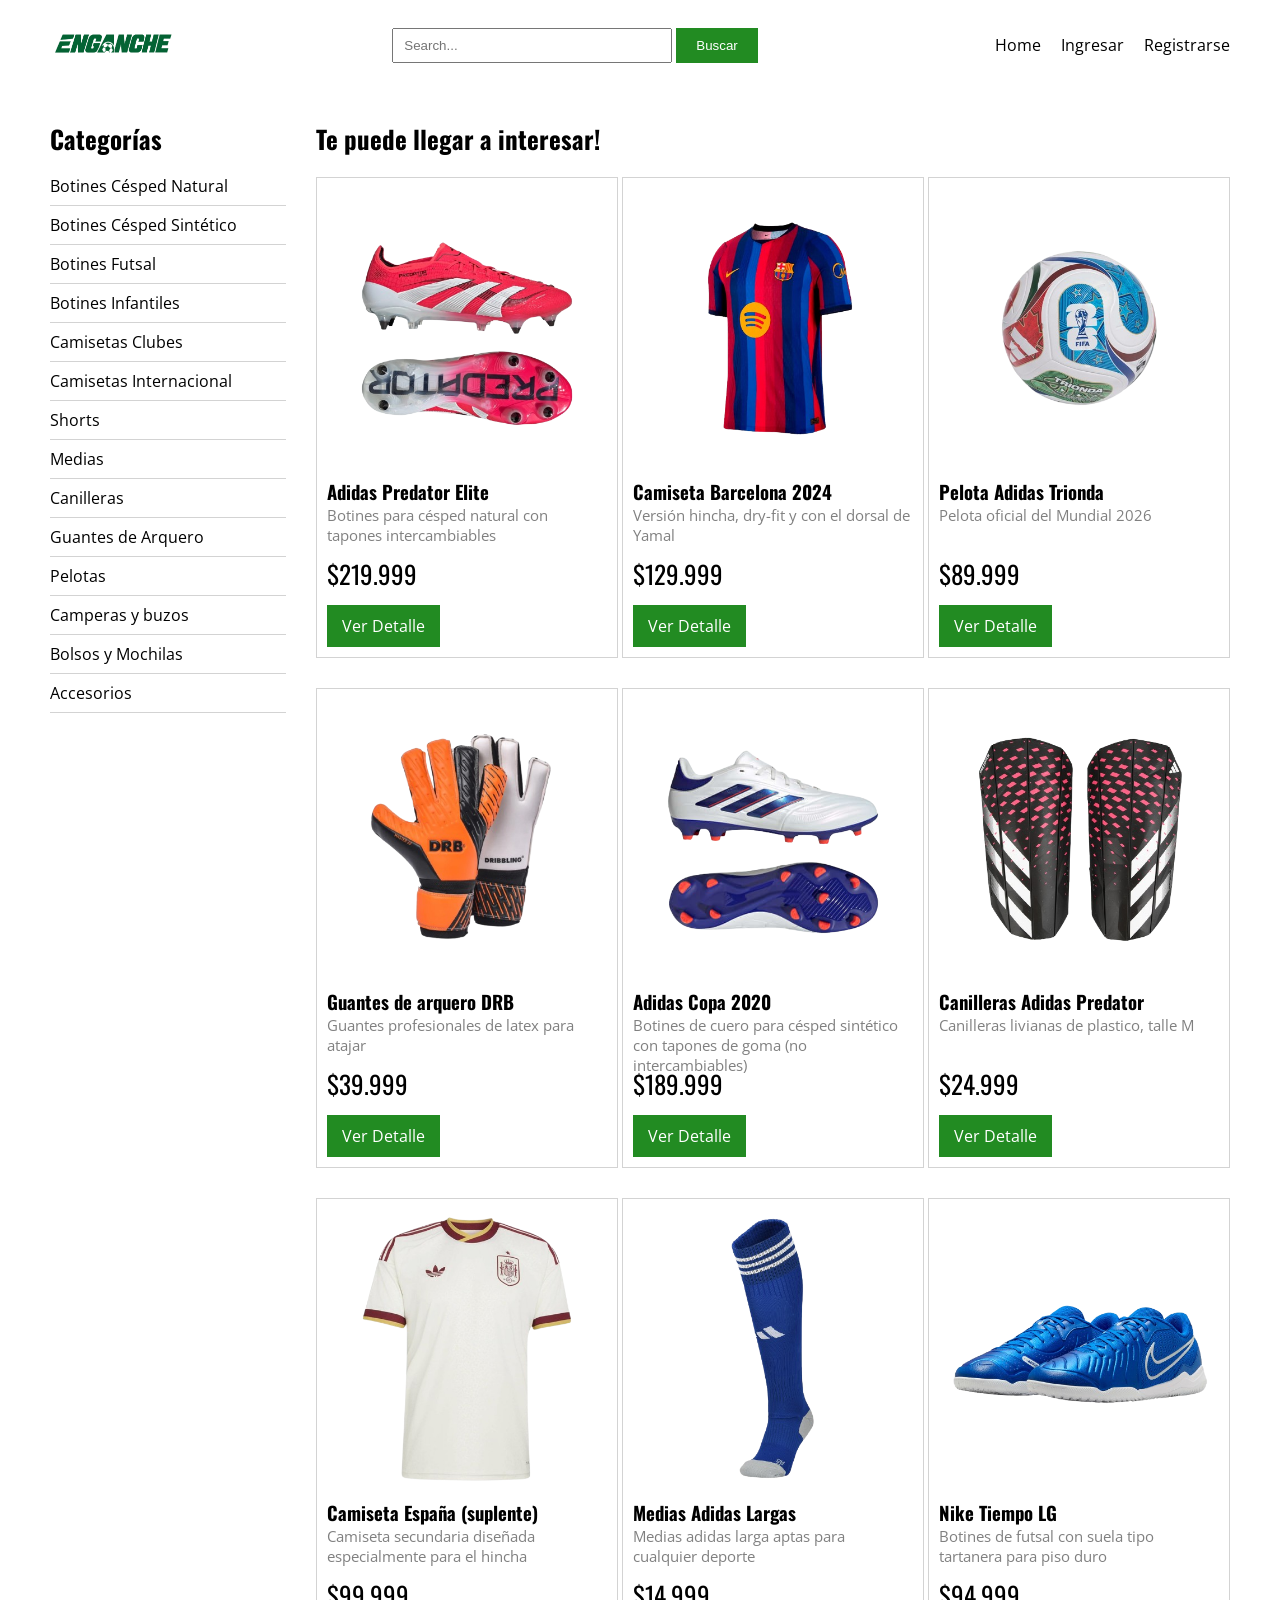
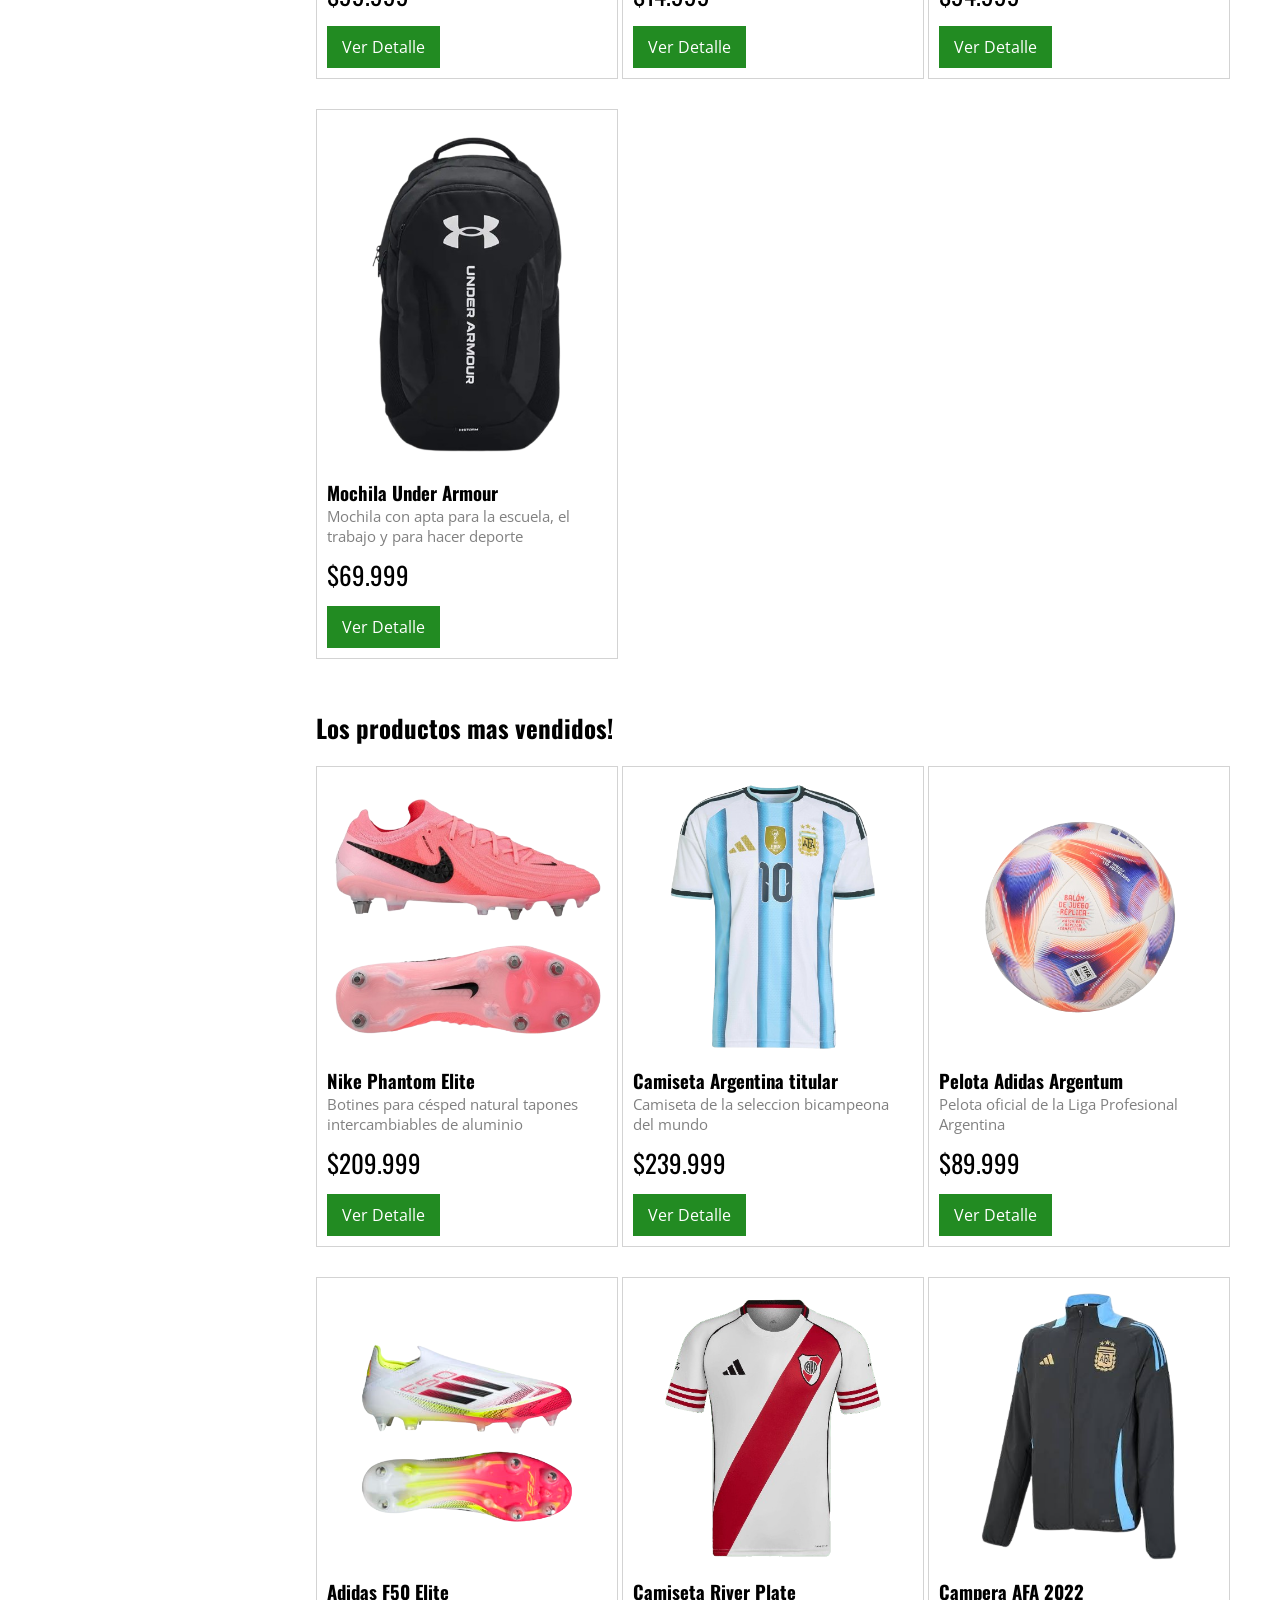
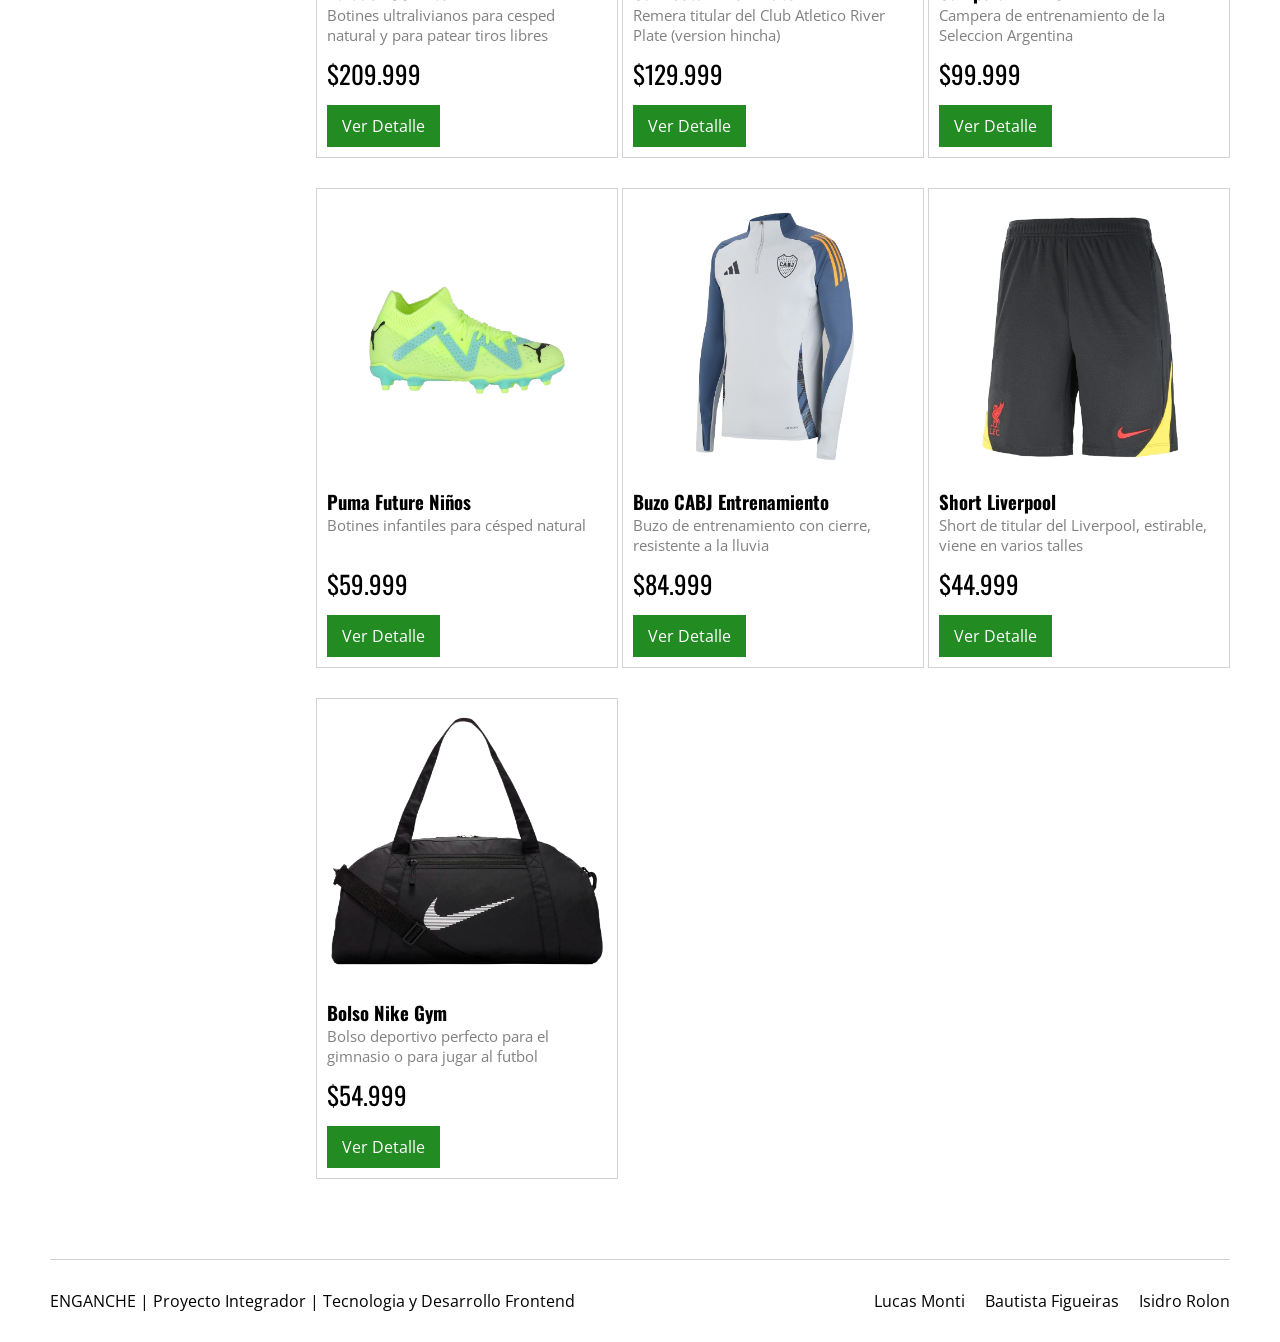
==== index.html @ c8e195e5 "termiando porductos con su repsecitva foto, precio y descirpcion" ====
<!DOCTYPE html>
<html lang="en">
<head>
    <meta charset="UTF-8">
    <meta name="viewport" content="width=device-width, initial-scale=1.0">
    <link rel="preconnect" href="https://fonts.googleapis.com">
    <link rel="preconnect" href="https://fonts.gstatic.com" crossorigin>
    <link href="https://fonts.googleapis.com/css2?family=Oswald:wght@200..700&display=swap" rel="stylesheet">
    <link href="https://fonts.googleapis.com/css2?family=Open+Sans:ital,wght@0,300..800;1,300..800&family=Oswald:wght@200..700&display=swap" rel="stylesheet">
    <link rel="stylesheet" href="./css/styles.css">
    <title>ENGANCHE</title>
</head>
<body>
    <header class="header-principal">
        <div class="contenedor">
            <a class="logo" href="./index.html"><img src="./img/logo.png" alt="Enganche"></a>
            <form class="buscador" action="./search-results.html">
                <input type="text" value="" placeholder="Search...">
                <button type="submit">Buscar</button>
            </form>
            <nav class="nav-principal">
                <ul>
                    <li><a href="./index.html">Home</a></li>
                    <li><a href="./login.html">Ingresar</a></li>
                    <li><a href="./register.html">Registrarse</a></li>
                </ul>
            </nav>
        </div>
    </header>
    <main>
        <div class="contenedor layout">
            <section class="categorias">
                <h2>Categorías</h2>
                <nav>
                    <ul>
                        <li><a href="./category.html">Botines Césped Natural</a></li>
                        <li><a href="./category.html">Botines Césped Sintético</a></li>
                        <li><a href="./category.html">Botines Futsal</a></li>
                        <li><a href="./category.html">Botines Infantiles</a></li>
                        <li><a href="./category.html">Camisetas Clubes</a></li>
                        <li><a href="./category.html">Camisetas Internacional</a></li>
                        <li><a href="./category.html">Shorts</a></li>
                        <li><a href="./category.html">Medias</a></li>
                        <li><a href="./category.html">Canilleras</a></li>
                        <li><a href="./category.html">Guantes de Arquero</a></li>
                        <li><a href="./category.html">Pelotas</a></li>
                        <li><a href="./category.html">Camperas y buzos</a></li>
                        <li><a href="./category.html">Bolsos y Mochilas</a></li>
                        <li><a href="./category.html">Accesorios</a></li>
                    </ul>
                </nav>
            </section>
            <div class="contenido">
                <section class="home">
                    <h2>Te puede llegar a interesar!</h2>
                    <div class="grilla">

                        <article class="carta">
                            <a href="./product.html"><img src="./img/botin-cesped-01.png" alt="Adidas Predator"></a>
                            <h3><a href="./product.html">Adidas Predator Elite</a></h3>
                            <p class="descripcion">Botines para césped natural con tapones intercambiables</p>
                            <p class="precio">$219.999</p>
                            <a href="./product.html" class="boton">Ver Detalle</a>
                        </article>

                        <article class="carta">
                            <a href="./product.html"><img src="./img/camisetas-futbol-clubes-01.png" alt="Camiseta Barcelona"></a>
                            <h3><a href="./product.html">Camiseta Barcelona 2024</a></h3>
                            <p class="descripcion">Versión hincha, dry-fit y con el dorsal de Yamal</p>
                            <p class="precio">$129.999</p>
                            <a href="./product.html" class="boton">Ver Detalle</a>
                        </article>

                        <article class="carta">
                            <a href="./product.html"><img src="./img/pelota-01.png" alt="Adidas Trionda"></a>
                            <h3><a href="./product.html">Pelota Adidas Trionda</a></h3>
                            <p class="descripcion">Pelota oficial del Mundial 2026</p>
                            <p class="precio">$89.999</p>
                            <a href="./product.html" class="boton">Ver Detalle</a>
                        </article>

                        <article class="carta">
                            <a href="./product.html"><img src="./img/guantes.png" alt="Guantes arquero DRB"></a>
                            <h3><a href="./product.html">Guantes de arquero DRB</a></h3>
                            <p class="descripcion">Guantes profesionales de latex para atajar</p>
                            <p class="precio">$39.999</p>
                            <a href="./product.html" class="boton">Ver Detalle</a>
                        </article>

                        <article class="carta">
                            <a href="./product.html"><img src="./img/botin-sintetico-01.png" alt="Adidas Copa"></a>
                            <h3><a href="./product.html">Adidas Copa 2020</a></h3>
                            <p class="descripcion">Botines de cuero para césped sintético con tapones de goma (no intercambiables)</p>
                            <p class="precio">$189.999</p>
                            <a href="./product.html" class="boton">Ver Detalle</a>
                        </article>

                        <article class="carta">
                            <a href="./product.html"><img src="./img/canilleras.png" alt="Canilleras Adidas"></a>
                            <h3><a href="./product.html">Canilleras Adidas Predator</a></h3>
                            <p class="descripcion">Canilleras livianas de plastico, talle M</p>
                            <p class="precio">$24.999</p>
                            <a href="./product.html" class="boton">Ver Detalle</a>
                        </article>

                        <article class="carta">
                            <a href="./product.html"><img src="./img/camisetas-futbol-internacional-01.png" alt="Camiseta España suplente"></a>
                            <h3><a href="./product.html">Camiseta España (suplente)</a></h3>
                            <p class="descripcion">Camiseta secundaria diseñada especialmente para el hincha</p>
                            <p class="precio">$99.999</p>
                            <a href="./product.html" class="boton">Ver Detalle</a>
                        </article>

                        <article class="carta">
                            <a href="./product.html"><img src="./img/medias.png" alt="Medias Adidas"></a>
                            <h3><a href="./product.html">Medias Adidas Largas</a></h3>
                            <p class="descripcion">Medias adidas larga aptas para cualquier deporte</p>
                            <p class="precio">$14.999</p>
                            <a href="./product.html" class="boton">Ver Detalle</a>
                        </article>

                        <article class="carta">
                            <a href="./product.html"><img src="./img/botin-futsal.png" alt="Nike Tiempo"></a>
                            <h3><a href="./product.html">Nike Tiempo LG</a></h3>
                            <p class="descripcion">Botines de futsal con suela tipo tartanera para piso duro</p>
                            <p class="precio">$94.999</p>
                            <a href="./product.html" class="boton">Ver Detalle</a>
                        </article>

                        <article class="carta">
                            <a href="./product.html"><img src="./img/mochila.png" alt="Mochila UnderArmour"></a>
                            <h3><a href="./product.html">Mochila Under Armour</a></h3>
                            <p class="descripcion">Mochila con apta para la escuela, el trabajo y para hacer deporte</p>
                            <p class="precio">$69.999</p>
                            <a href="./product.html" class="boton">Ver Detalle</a>
                        </article>

                    </div>
                </section>
                <section class="mas-vendido">
                    <h2>Los productos mas vendidos!</h2>
                    <div class="grilla">

                        <article class="carta">
                            <a href="./product.html"><img src="./img/botin-cesped-03.png" alt="Nike Phantom"></a>
                            <h3><a href="./product.html">Nike Phantom Elite</a></h3>
                            <p class="descripcion">Botines para césped natural tapones intercambiables de aluminio</p>
                            <p class="precio">$209.999</p>
                            <a href="./product.html" class="boton">Ver Detalle</a>
                        </article>

                        <article class="carta">
                            <a href="./product.html"><img src="./img/camisetas-futbol-internacional-02.png" alt="Camiseta Argentina"></a>
                            <h3><a href="./product.html">Camiseta Argentina titular</a></h3>
                            <p class="descripcion">Camiseta de la seleccion bicampeona del mundo</p>
                            <p class="precio">$239.999</p>
                            <a href="./product.html" class="boton">Ver Detalle</a>
                        </article>

                        <article class="carta">
                            <a href="./product.html"><img src="./img/pelota-02.png" alt="Pelota Adidas"></a>
                            <h3><a href="./product.html">Pelota Adidas Argentum</a></h3>
                            <p class="descripcion">Pelota oficial de la Liga Profesional Argentina</p>
                            <p class="precio">$89.999</p>
                            <a href="./product.html" class="boton">Ver Detalle</a>
                        </article>

                        <article class="carta">
                            <a href="./product.html"><img src="./img/botin-cesped-02.png" alt="Adidas F50 Elite"></a>
                            <h3><a href="./product.html">Adidas F50 Elite</a></h3>
                            <p class="descripcion">Botines ultralivianos para cesped natural y para patear tiros libres</p>
                            <p class="precio">$209.999</p>
                            <a href="./product.html" class="boton">Ver Detalle</a>
                        </article>

                        <article class="carta">
                            <a href="./product.html"><img src="./img/camisetas-futbol-clubes-02.png" alt="Camiseta River Plate"></a>
                            <h3><a href="./product.html">Camiseta River Plate</a></h3>
                            <p class="descripcion">Remera titular del Club Atletico River Plate (version hincha)</p>
                            <p class="precio">$129.999</p>
                            <a href="./product.html" class="boton">Ver Detalle</a>
                        </article>

                        <article class="carta">
                            <a href="./product.html"><img src="./img/campera.png" alt="Campera Argentina"></a>
                            <h3><a href="./product.html">Campera AFA 2022</a></h3>
                            <p class="descripcion">Campera de entrenamiento de la Seleccion Argentina</p>
                            <p class="precio">$99.999</p>
                            <a href="./product.html" class="boton">Ver Detalle</a>
                        </article>

                        <article class="carta">
                            <a href="./product.html"><img src="./img/botines-infantiles.png" alt="Botín Puma Future"></a>
                            <h3><a href="./product.html">Puma Future Niños</a></h3>
                            <p class="descripcion">Botines infantiles para césped natural</p>
                            <p class="precio">$59.999</p>
                            <a href="./product.html" class="boton">Ver Detalle</a>
                        </article>

                        <article class="carta">
                            <a href="./product.html"><img src="./img/buzo.png" alt="Buzo Boca Juniors de entrenamiento"></a>
                            <h3><a href="./product.html">Buzo CABJ Entrenamiento</a></h3>
                            <p class="descripcion">Buzo de entrenamiento con cierre, resistente a la lluvia</p>
                            <p class="precio">$84.999</p>
                            <a href="./product.html" class="boton">Ver Detalle</a>
                        </article>

                        <article class="carta">
                            <a href="./product.html"><img src="./img/short-01.png" alt="Short Liverpool"></a>
                            <h3><a href="./product.html">Short Liverpool</a></h3>
                            <p class="descripcion">Short de titular del Liverpool, estirable, viene en varios talles</p>
                            <p class="precio">$44.999</p>
                            <a href="./product.html" class="boton">Ver Detalle</a>
                        </article>

                        <article class="carta">
                            <a href="./product.html"><img src="./img/bolso.png" alt="Bolso Nike"></a>
                            <h3><a href="./product.html">Bolso Nike Gym</a></h3>
                            <p class="descripcion">Bolso deportivo perfecto para el gimnasio o para jugar al futbol</p>
                            <p class="precio">$54.999</p>
                            <a href="./product.html" class="boton">Ver Detalle</a>
                        </article>

                    </div>
                </section>
            </div>
        </div>
    </main>
    <footer class="footer-principal">
        <div class="contenedor">
            <p>ENGANCHE | Proyecto Integrador | Tecnologia y Desarrollo Frontend</p>
            <ul>
                <li>Lucas Monti</li>
                <li>Bautista Figueiras</li>
                <li>Isidro Rolon</li>
            </ul>
        </div>
    </footer>
</body>
</html>
---- css/styles.css ----
* {
    box-sizing: border-box;
    margin: 0;
    padding: 0;
}
body {
    font-family: "Open Sans", sans-serif;
    background-color: white;
    color: black;
    display: flex;
    flex-direction: column;
    align-items: center;
}
li {
    list-style: none;
}
a {
    text-decoration: none;
    color: inherit;
}
img {
    display: block;
    width: 100%;
}
.contenedor {
    width: 1180px;
}
.header-principal .contenedor {
    display: flex;
    justify-content: space-between;
    align-items: center;
    padding: 20px 0;
}
.logo img {
    height: 50px;
    width: auto;
}
.buscador input {
    width: 280px;
    height: 35px;
    padding: 10px;
}
.buscador button {
    padding: 10px 20px;
    background-color: forestgreen;
    color: white;
    border: none;
}
.nav-principal ul {
    display: flex;
}
.nav-principal li {
    margin-left: 20px;
}
.layout {
    display: flex;
    margin-top: 30px;
}
.categorias {
    width: 20%;
}
.contenido {
    width: 80%;
    padding-left: 30px;
}
.categorias h2 {
    font-family: "Oswald", sans-serif;
    font-size: 25px;
    margin-bottom: 10px;
}
.categorias li {
    padding: 8px 0;
    border-bottom: 1px solid lightgray;
}
.footer-principal .contenedor {
    display: flex;
    justify-content: space-between;
    padding: 30px 0;
    margin-top: 50px;
    border-top: 1px solid lightgray;
}

.footer-principal ul {
    display: flex;
}

.footer-principal li {
    margin-left: 20px;
}
.grilla {
    display: flex;
    flex-wrap: wrap;
    justify-content: space-between;
}
.carta {
    width: 33%;
    margin-bottom: 30px;
    border: 1px solid lightgray;
    padding: 10px;
    display: flex;
    flex-direction: column;
}
.carta img {
    object-fit: cover;
    height: 100%;
}
.carta h3 {
    font-family: "Oswald", sans-serif;
    margin-top: 10px;
}

.descripcion {
    color: gray;
    font-size: 15px;
    height: 40px;
}
.precio {
    font-family: "Oswald", sans-serif;
    font-size: 25px;
    margin-top: 10px;
    height: 40px;
}
.mas-vendido h2 {
    font-family: "Oswald", sans-serif;
    font-size: 25px;
    margin-bottom: 20px;
    margin-top: 20px;
}
.home h2 {
    font-family: "Oswald", sans-serif;
    font-size: 25px;
    margin-bottom: 20px;
}
.boton {
    align-self: flex-start;
    background-color: forestgreen;
    color: white;
    padding: 10px 15px;
    margin-top: 10px;
}
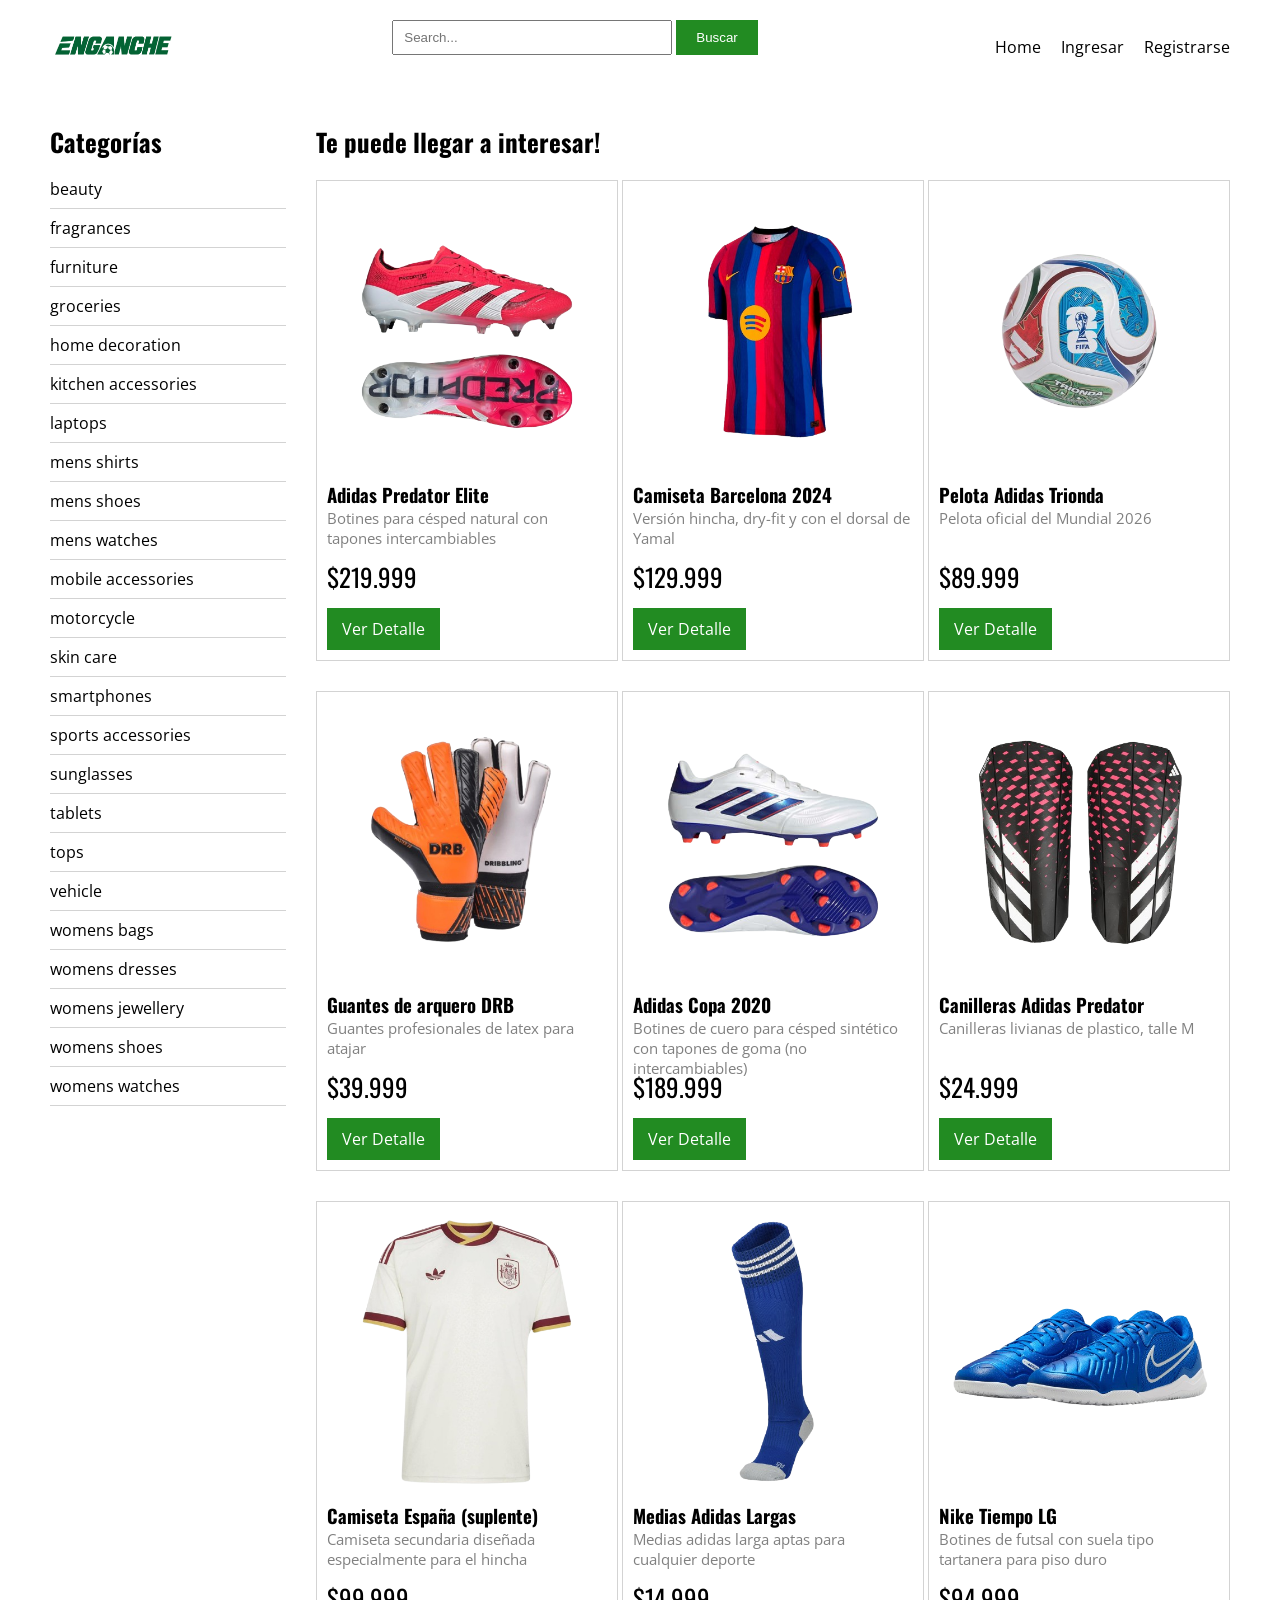
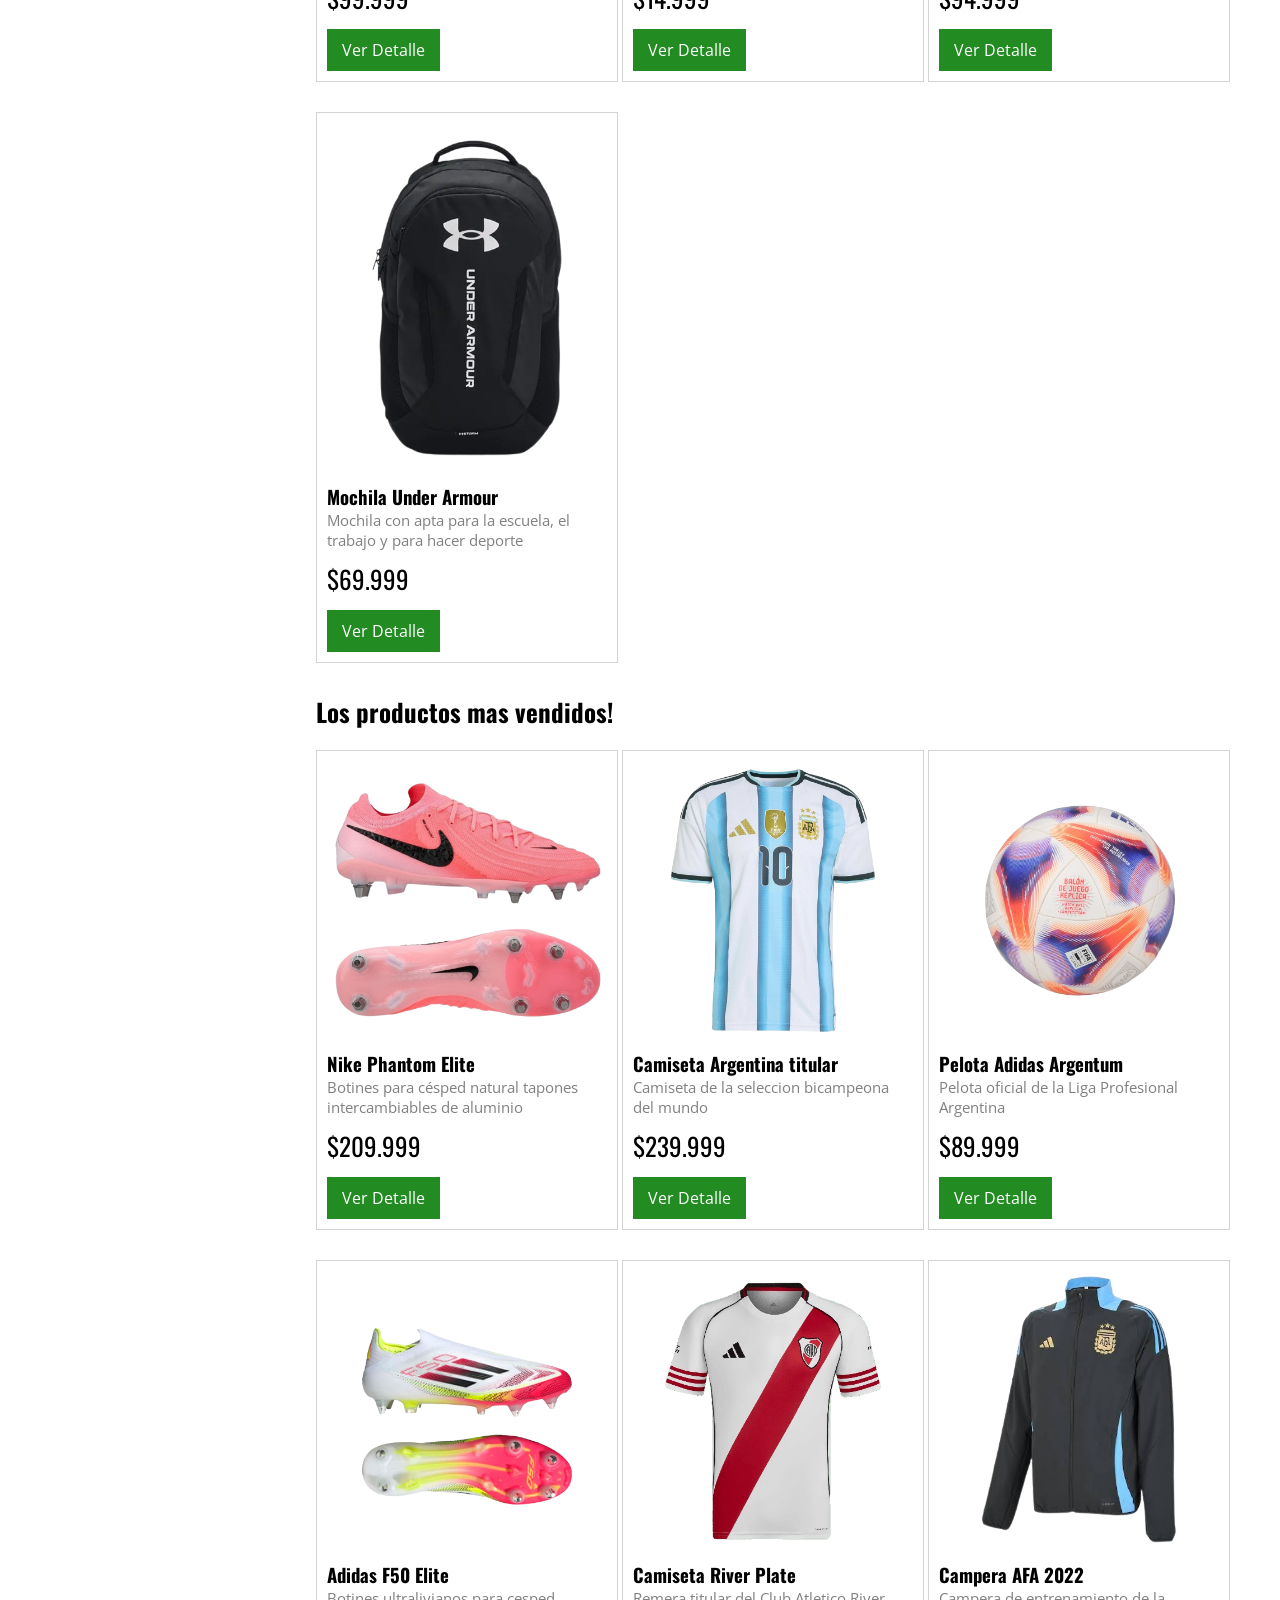
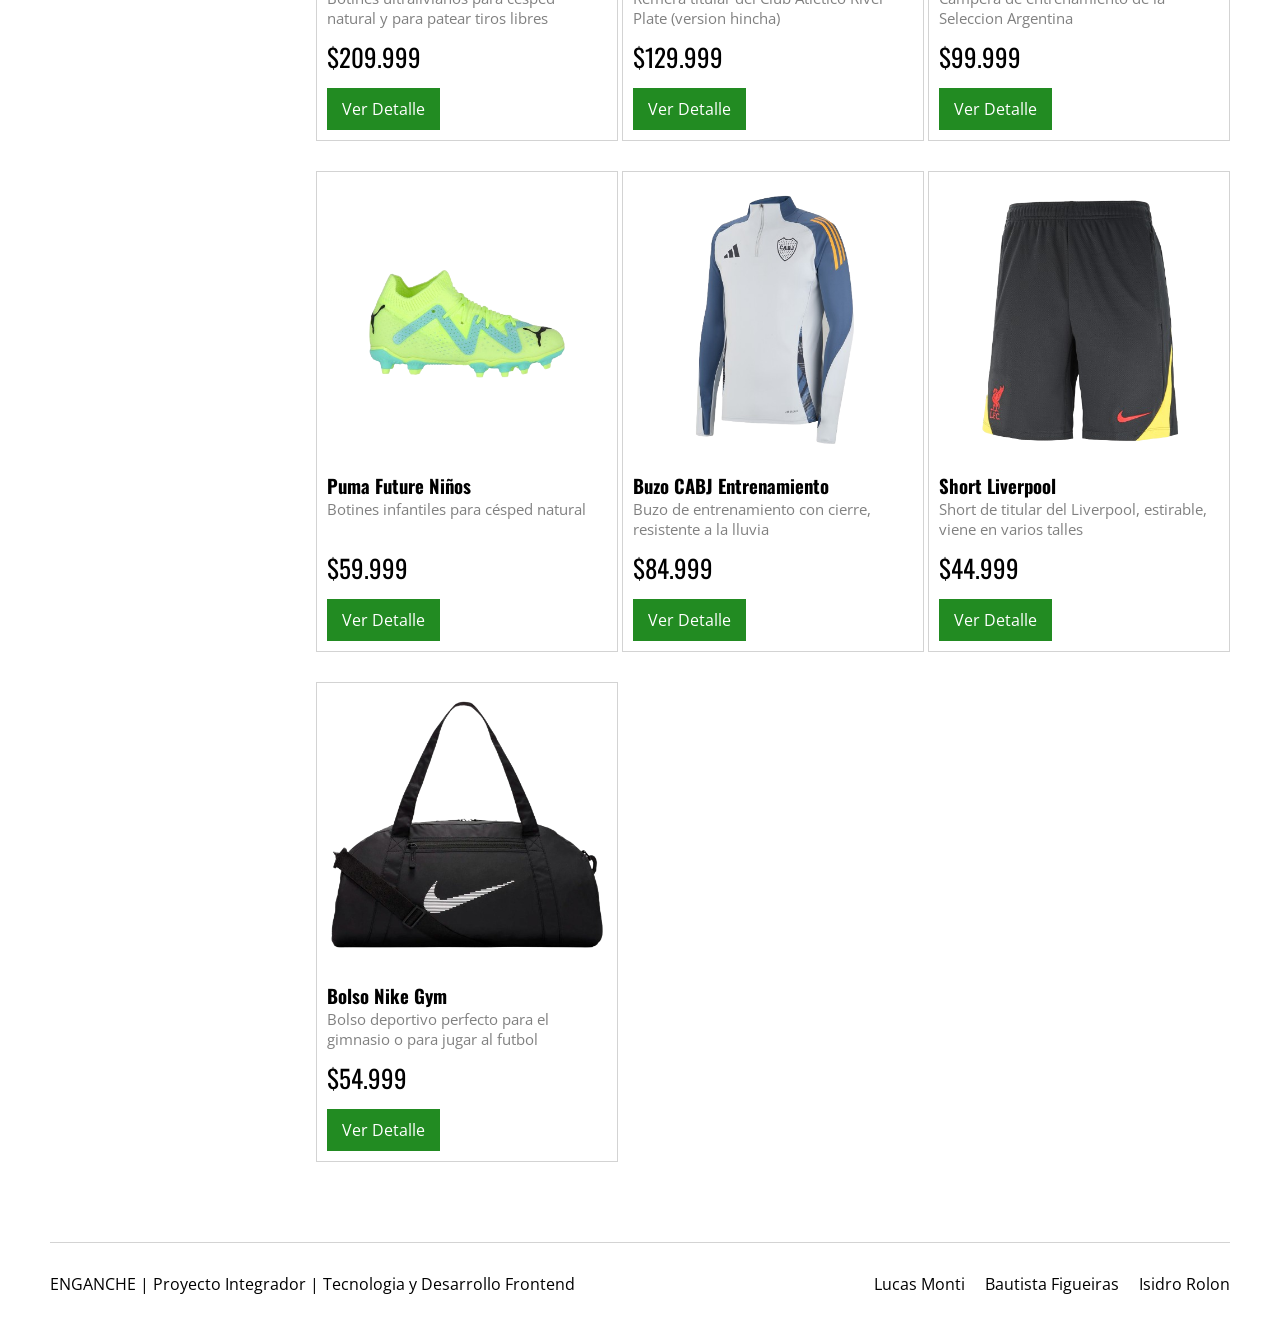
==== commit e2e3d033: "edite las cateogrias y puse las que pedia dh" ====
--- a/index.html
+++ b/index.html
@@ -33,20 +33,30 @@
                 <h2>Categorías</h2>
                 <nav>
                     <ul>
-                        <li><a href="./category.html">Botines Césped Natural</a></li>
-                        <li><a href="./category.html">Botines Césped Sintético</a></li>
-                        <li><a href="./category.html">Botines Futsal</a></li>
-                        <li><a href="./category.html">Botines Infantiles</a></li>
-                        <li><a href="./category.html">Camisetas Clubes</a></li>
-                        <li><a href="./category.html">Camisetas Internacional</a></li>
-                        <li><a href="./category.html">Shorts</a></li>
-                        <li><a href="./category.html">Medias</a></li>
-                        <li><a href="./category.html">Canilleras</a></li>
-                        <li><a href="./category.html">Guantes de Arquero</a></li>
-                        <li><a href="./category.html">Pelotas</a></li>
-                        <li><a href="./category.html">Camperas y buzos</a></li>
-                        <li><a href="./category.html">Bolsos y Mochilas</a></li>
-                        <li><a href="./category.html">Accesorios</a></li>
+                        <li><a href="./category.html">beauty</a></li>
+                        <li><a href="./category.html">fragrances</a></li>
+                        <li><a href="./category.html">furniture</a></li>
+                        <li><a href="./category.html">groceries</a></li>
+                        <li><a href="./category.html">home decoration</a></li>
+                        <li><a href="./category.html">kitchen accessories</a></li>
+                        <li><a href="./category.html">laptops</a></li>
+                        <li><a href="./category.html">mens shirts</a></li>
+                        <li><a href="./category.html">mens shoes</a></li>
+                        <li><a href="./category.html">mens watches</a></li>
+                        <li><a href="./category.html">mobile accessories</a></li>
+                        <li><a href="./category.html">motorcycle</a></li>
+                        <li><a href="./category.html">skin care</a></li>
+                        <li><a href="./category.html">smartphones</a></li>
+                        <li><a href="./category.html">sports accessories</a></li>
+                        <li><a href="./category.html">sunglasses</a></li>
+                        <li><a href="./category.html">tablets</a></li>
+                        <li><a href="./category.html">tops</a></li>
+                        <li><a href="./category.html">vehicle</a></li>
+                        <li><a href="./category.html">womens bags</a></li>
+                        <li><a href="./category.html">womens dresses</a></li>
+                        <li><a href="./category.html">womens jewellery</a></li>
+                        <li><a href="./category.html">womens shoes</a></li>
+                        <li><a href="./category.html">womens watches</a></li>
                     </ul>
                 </nav>
             </section>
--- a/css/styles.css
+++ b/css/styles.css
@@ -33,7 +33,6 @@
 }
 .logo img {
     height: 50px;
-    width: auto;
 }
 .buscador input {
     width: 280px;
@@ -101,7 +100,6 @@
     flex-direction: column;
 }
 .carta img {
-    object-fit: cover;
     height: 100%;
 }
 .carta h3 {
@@ -124,7 +122,6 @@
     font-family: "Oswald", sans-serif;
     font-size: 25px;
     margin-bottom: 20px;
-    margin-top: 20px;
 }
 .home h2 {
     font-family: "Oswald", sans-serif;
@@ -137,4 +134,46 @@
     color: white;
     padding: 10px 15px;
     margin-top: 10px;
+}
+.div-form{
+    display: flex;
+    align-items: center;
+    justify-content: center;
+}
+.form-Login-Register {
+    display: flex;
+    flex-direction: column;
+    background-color: rgba(128, 128, 128, 0.148);
+    width: 60%;
+    padding: 100px;
+}
+input {
+    margin-bottom: 5%;
+    padding: 2%;
+}
+.divButton {
+    display: flex;
+    justify-content: center;
+    margin-bottom: 5%;
+}
+.formButton {
+    background-color: forestgreen;
+    border: 0;
+    color: white;
+    padding: 10px 20px;
+}
+label {
+    font-size: 15px;
+    margin-bottom: 2%;
+}
+.divCheckbox {
+    display: flex;
+    align-items: center;
+}
+.inputCheckbox {
+    margin-bottom: 5%;
+    margin-right: 3%;
+}
+.labelCheckbox {
+    margin-bottom: 5%;
 }
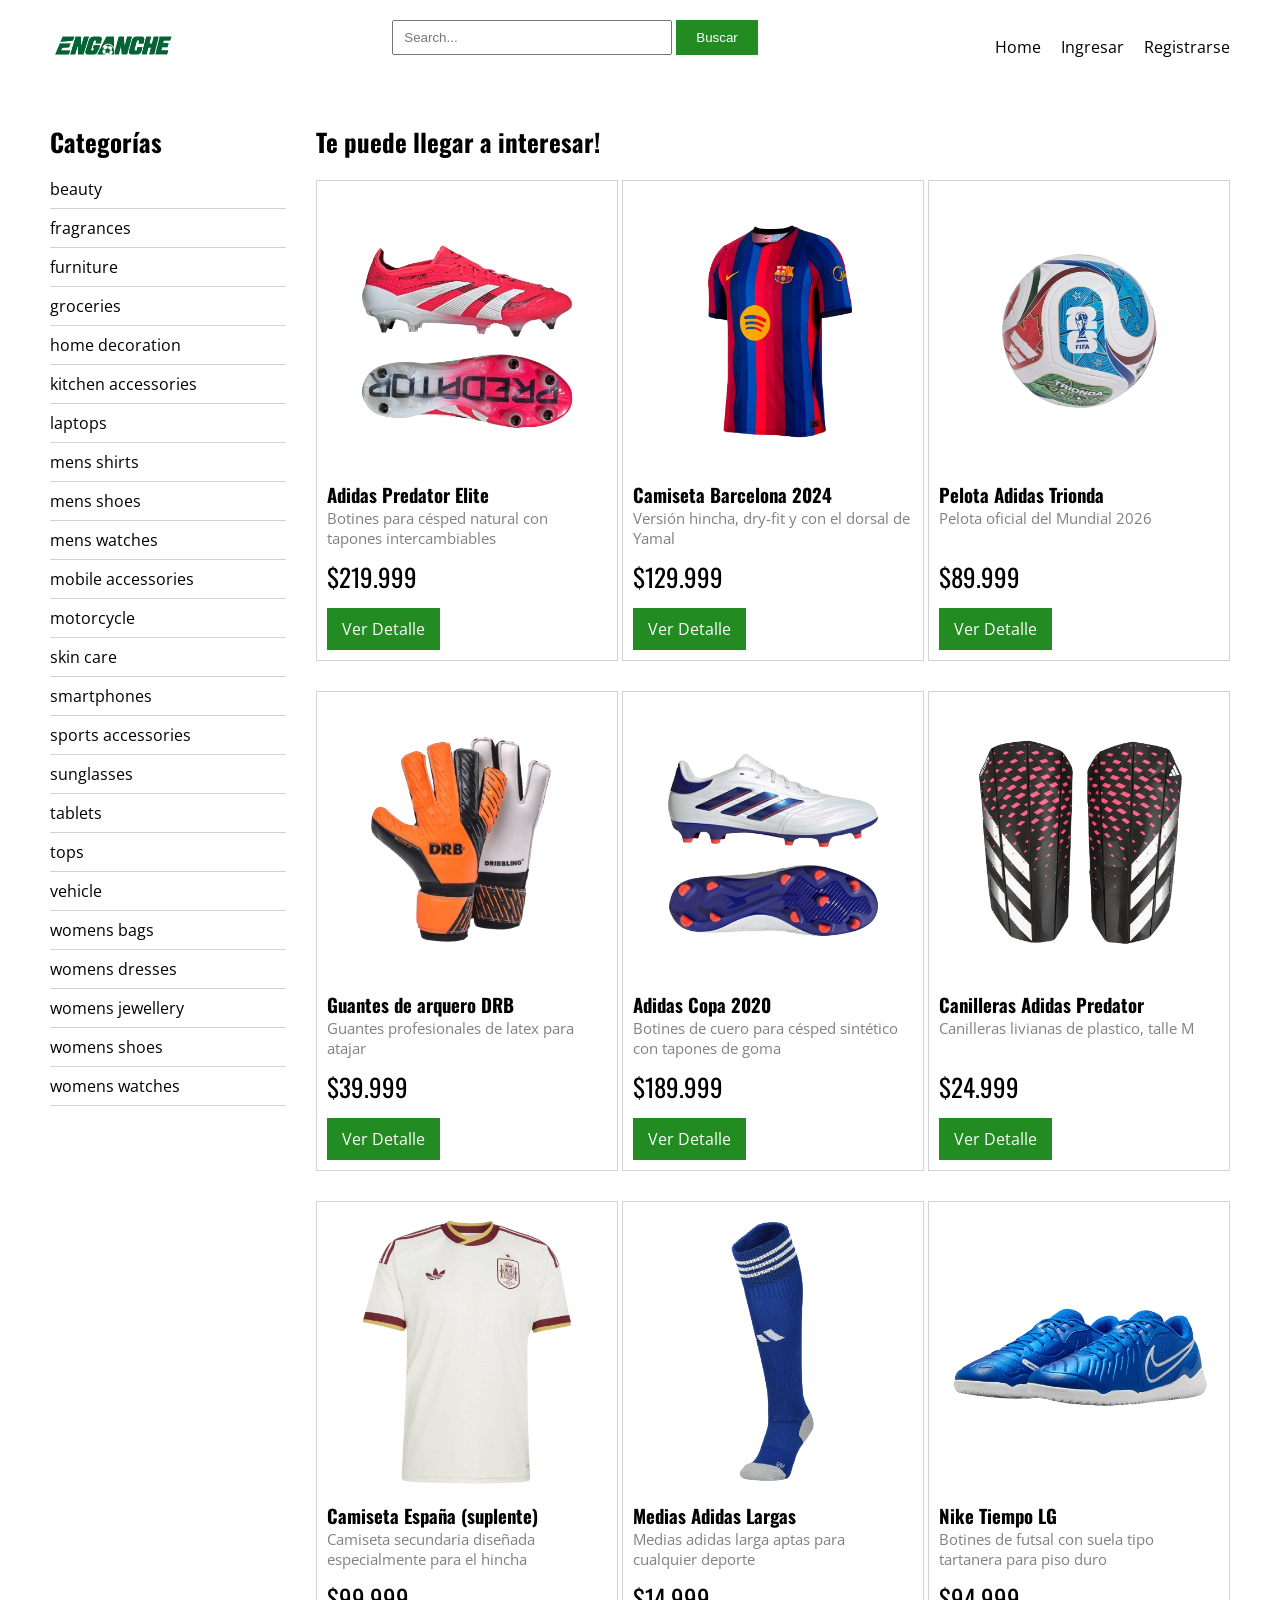
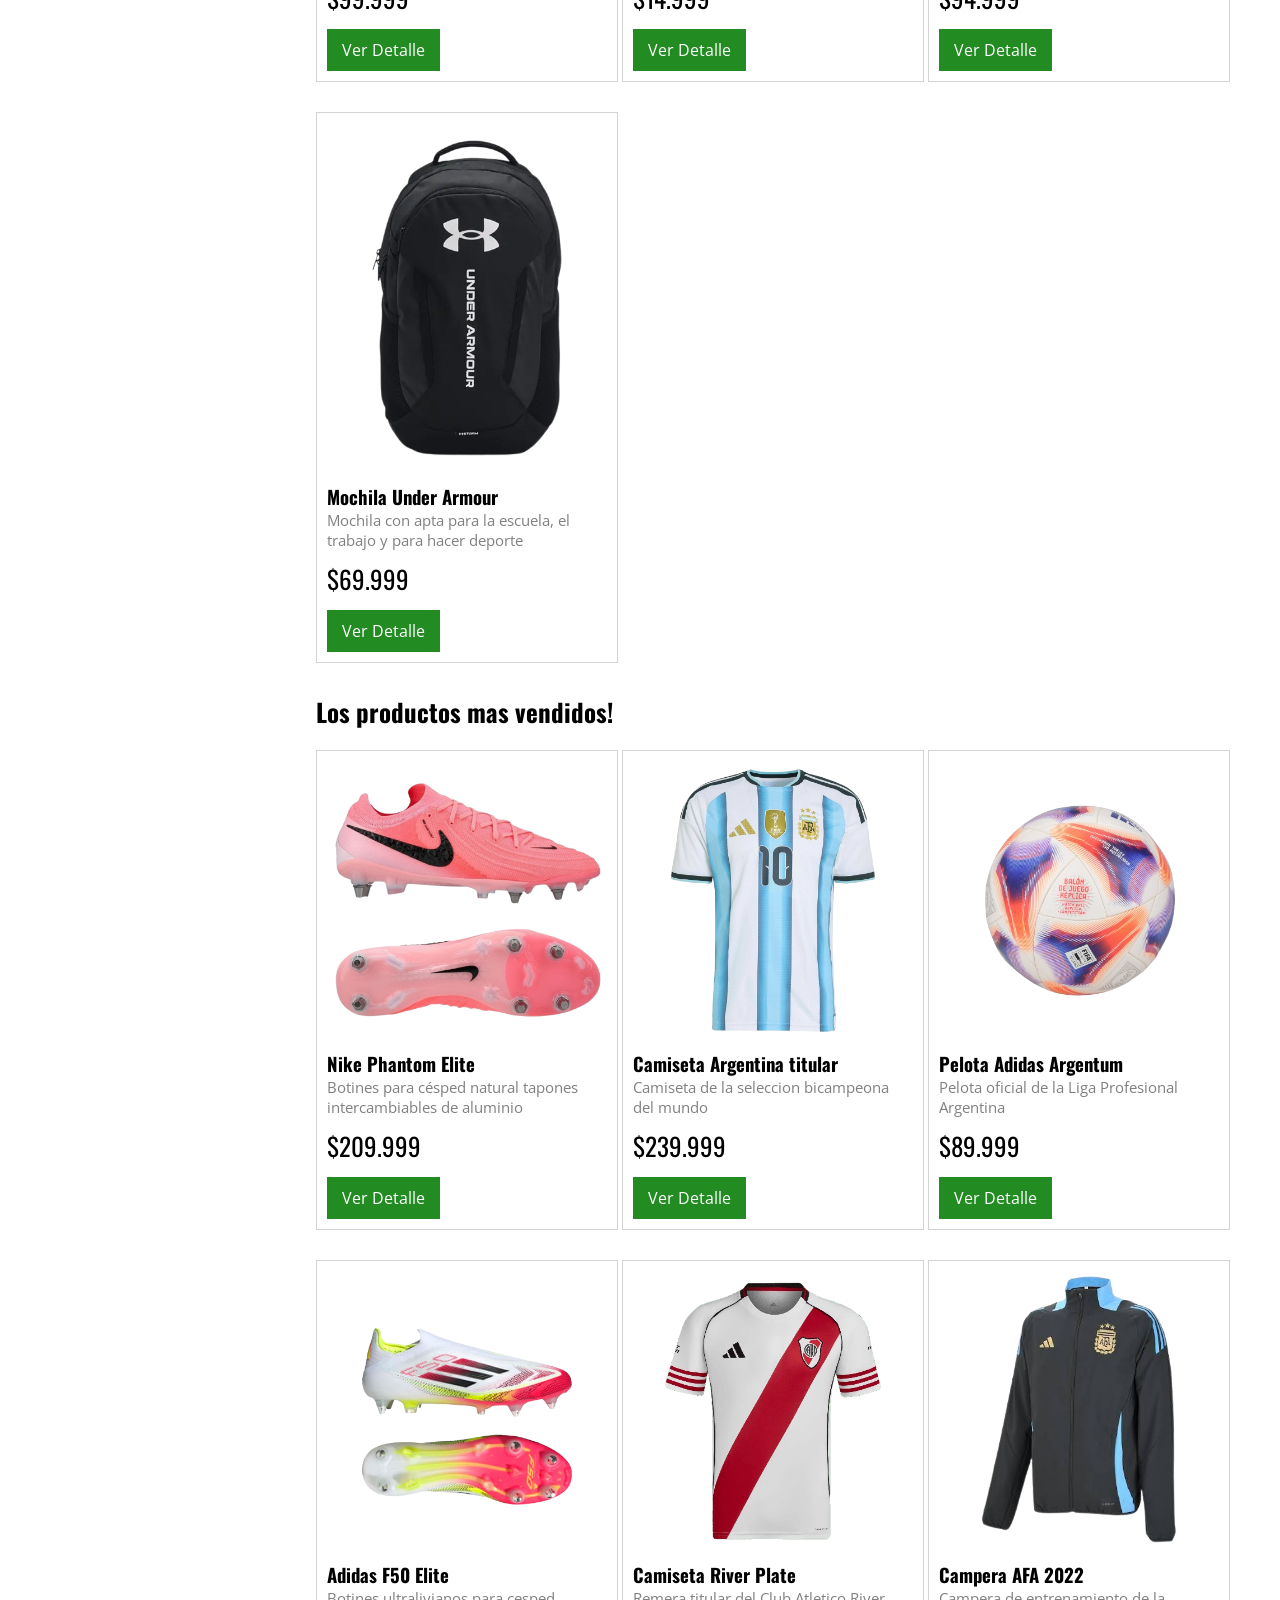
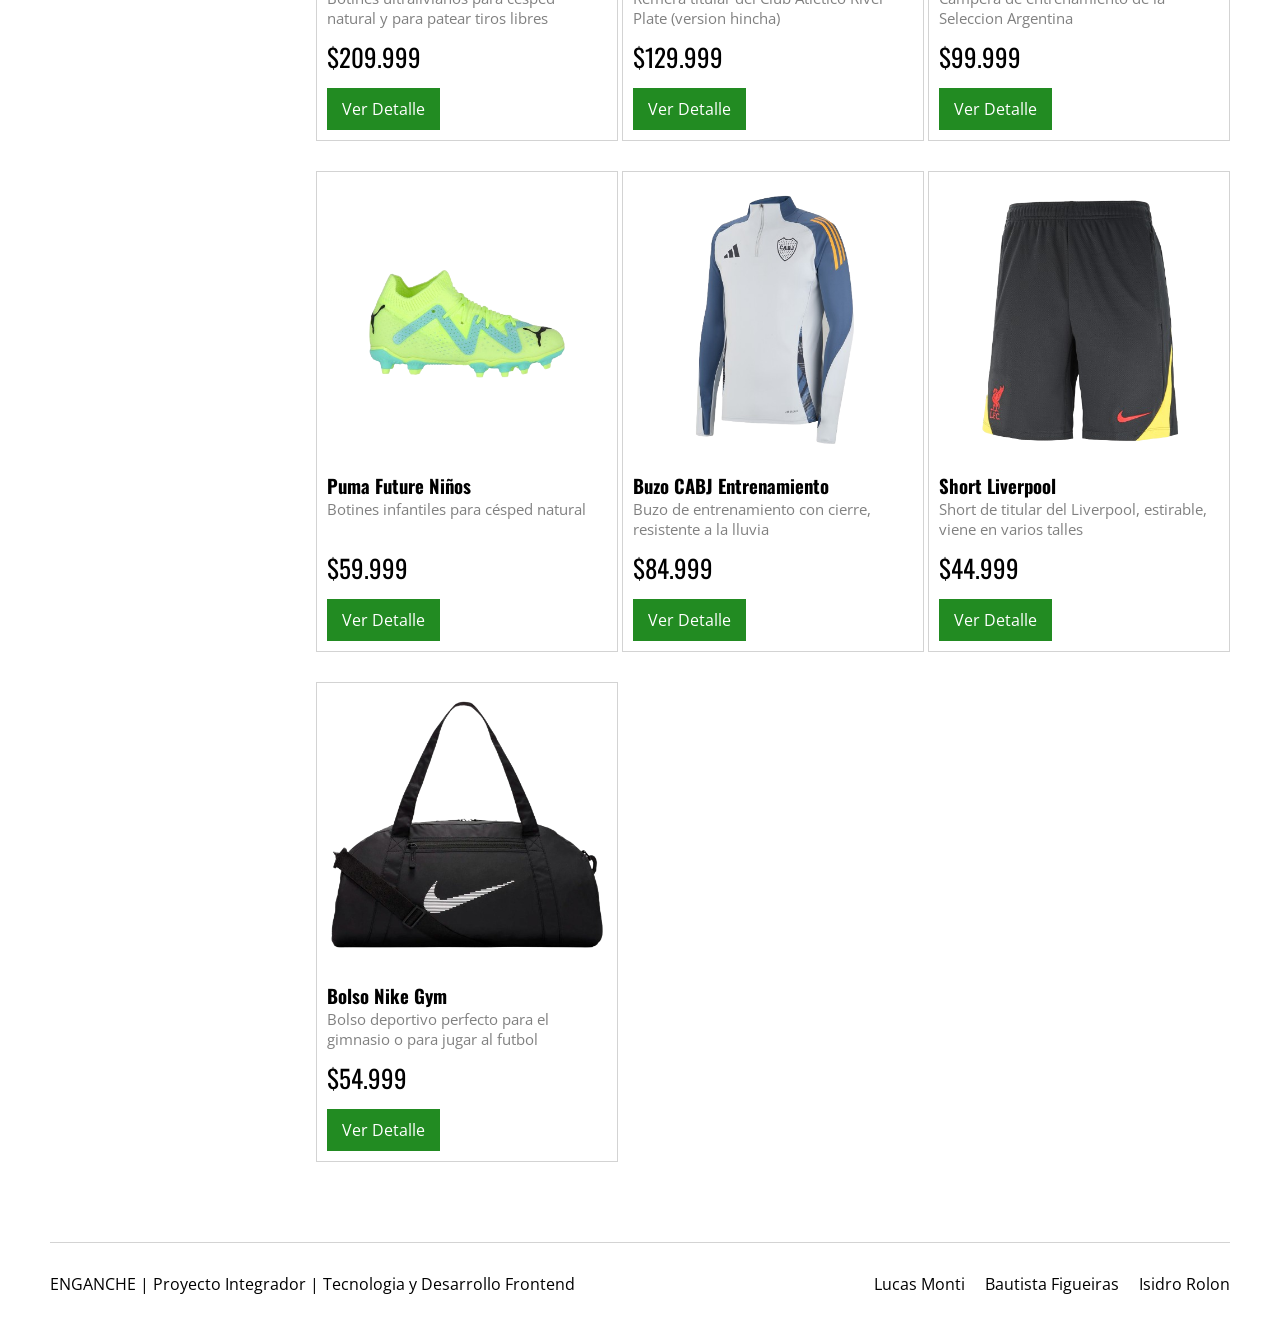
==== commit 17ee211f: "arregle el bug" ====
--- a/index.html
+++ b/index.html
@@ -100,8 +100,8 @@
                         <article class="carta">
                             <a href="./product.html"><img src="./img/botin-sintetico-01.png" alt="Adidas Copa"></a>
                             <h3><a href="./product.html">Adidas Copa 2020</a></h3>
-                            <p class="descripcion">Botines de cuero para césped sintético con tapones de goma (no intercambiables)</p>
-                            <p class="precio">$189.999</p>
+                            <p class="descripcion">Botines de cuero para césped sintético con tapones de goma</p>
+                            <p class="precio">$189.999</p> 
                             <a href="./product.html" class="boton">Ver Detalle</a>
                         </article>
 
--- a/css/styles.css
+++ b/css/styles.css
@@ -91,7 +91,7 @@
     flex-wrap: wrap;
     justify-content: space-between;
 }
-.carta {
+.carta  {
     width: 33%;
     margin-bottom: 30px;
     border: 1px solid lightgray;
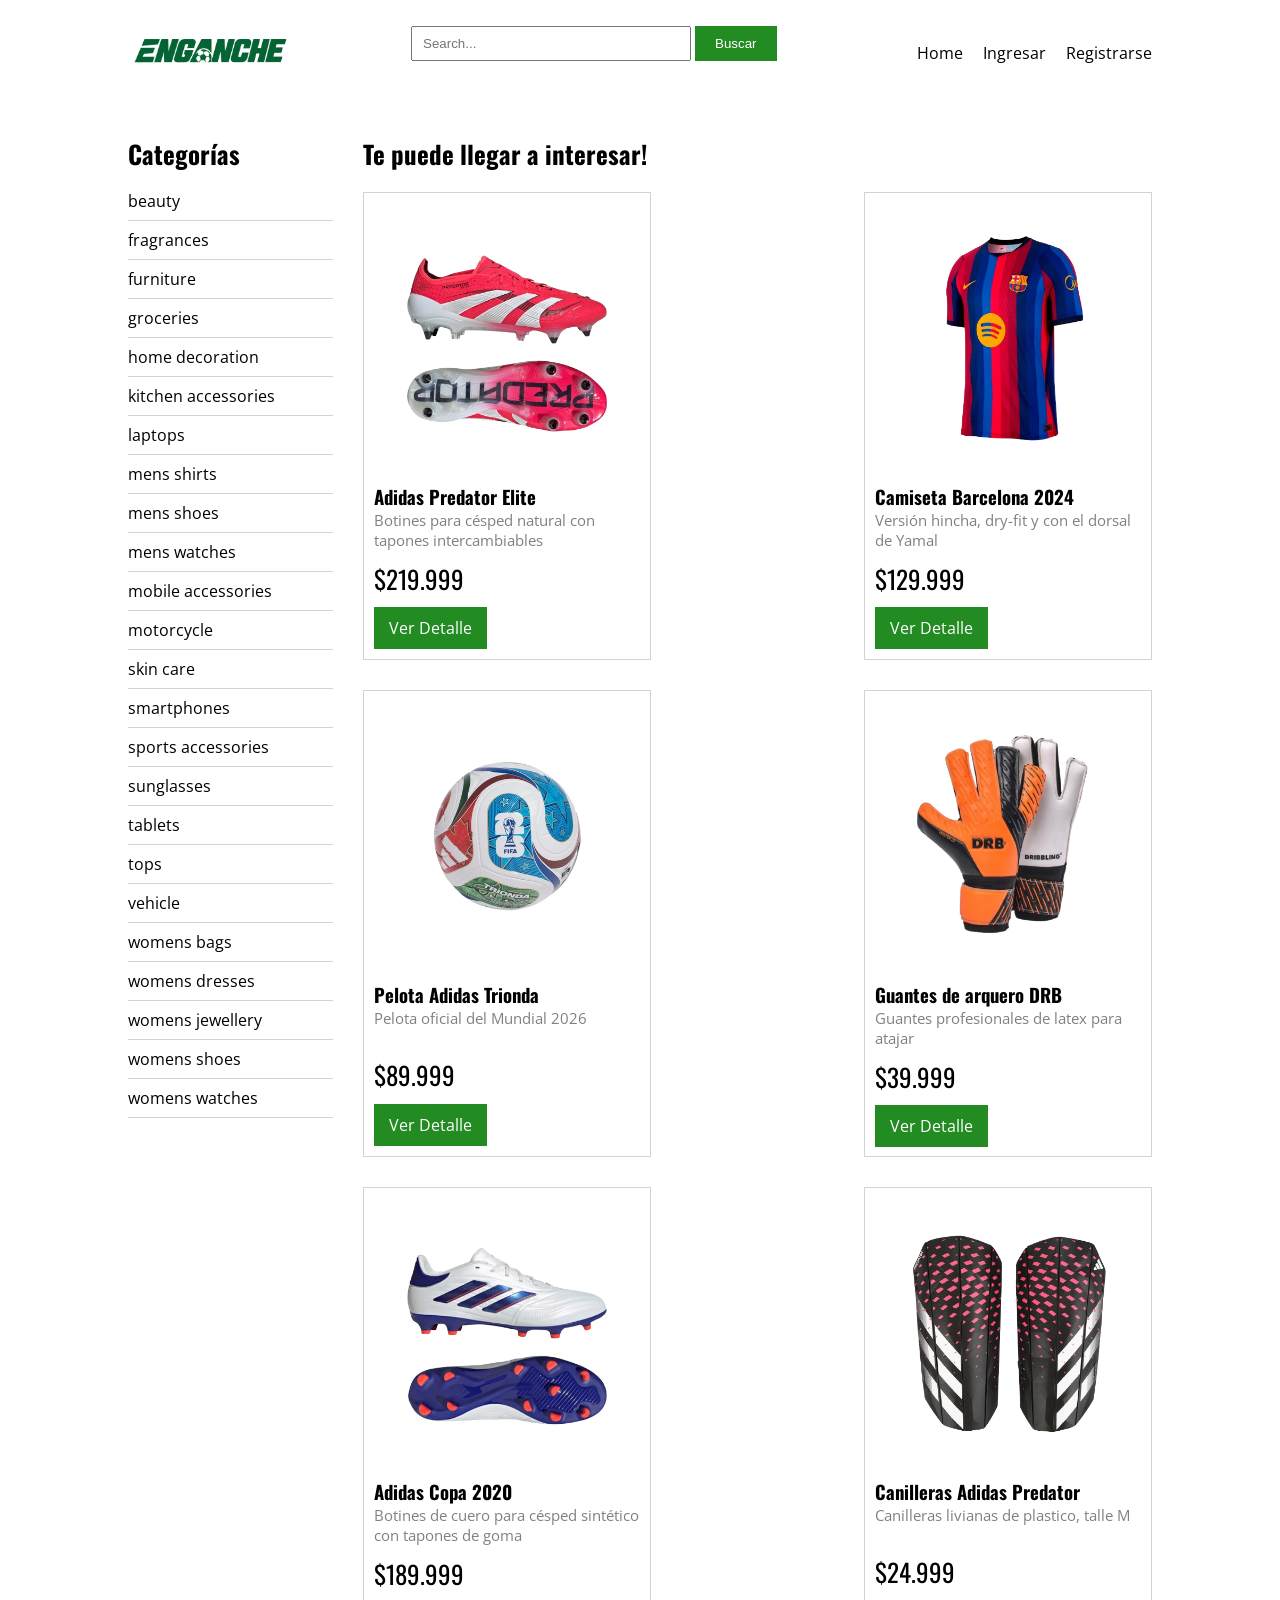
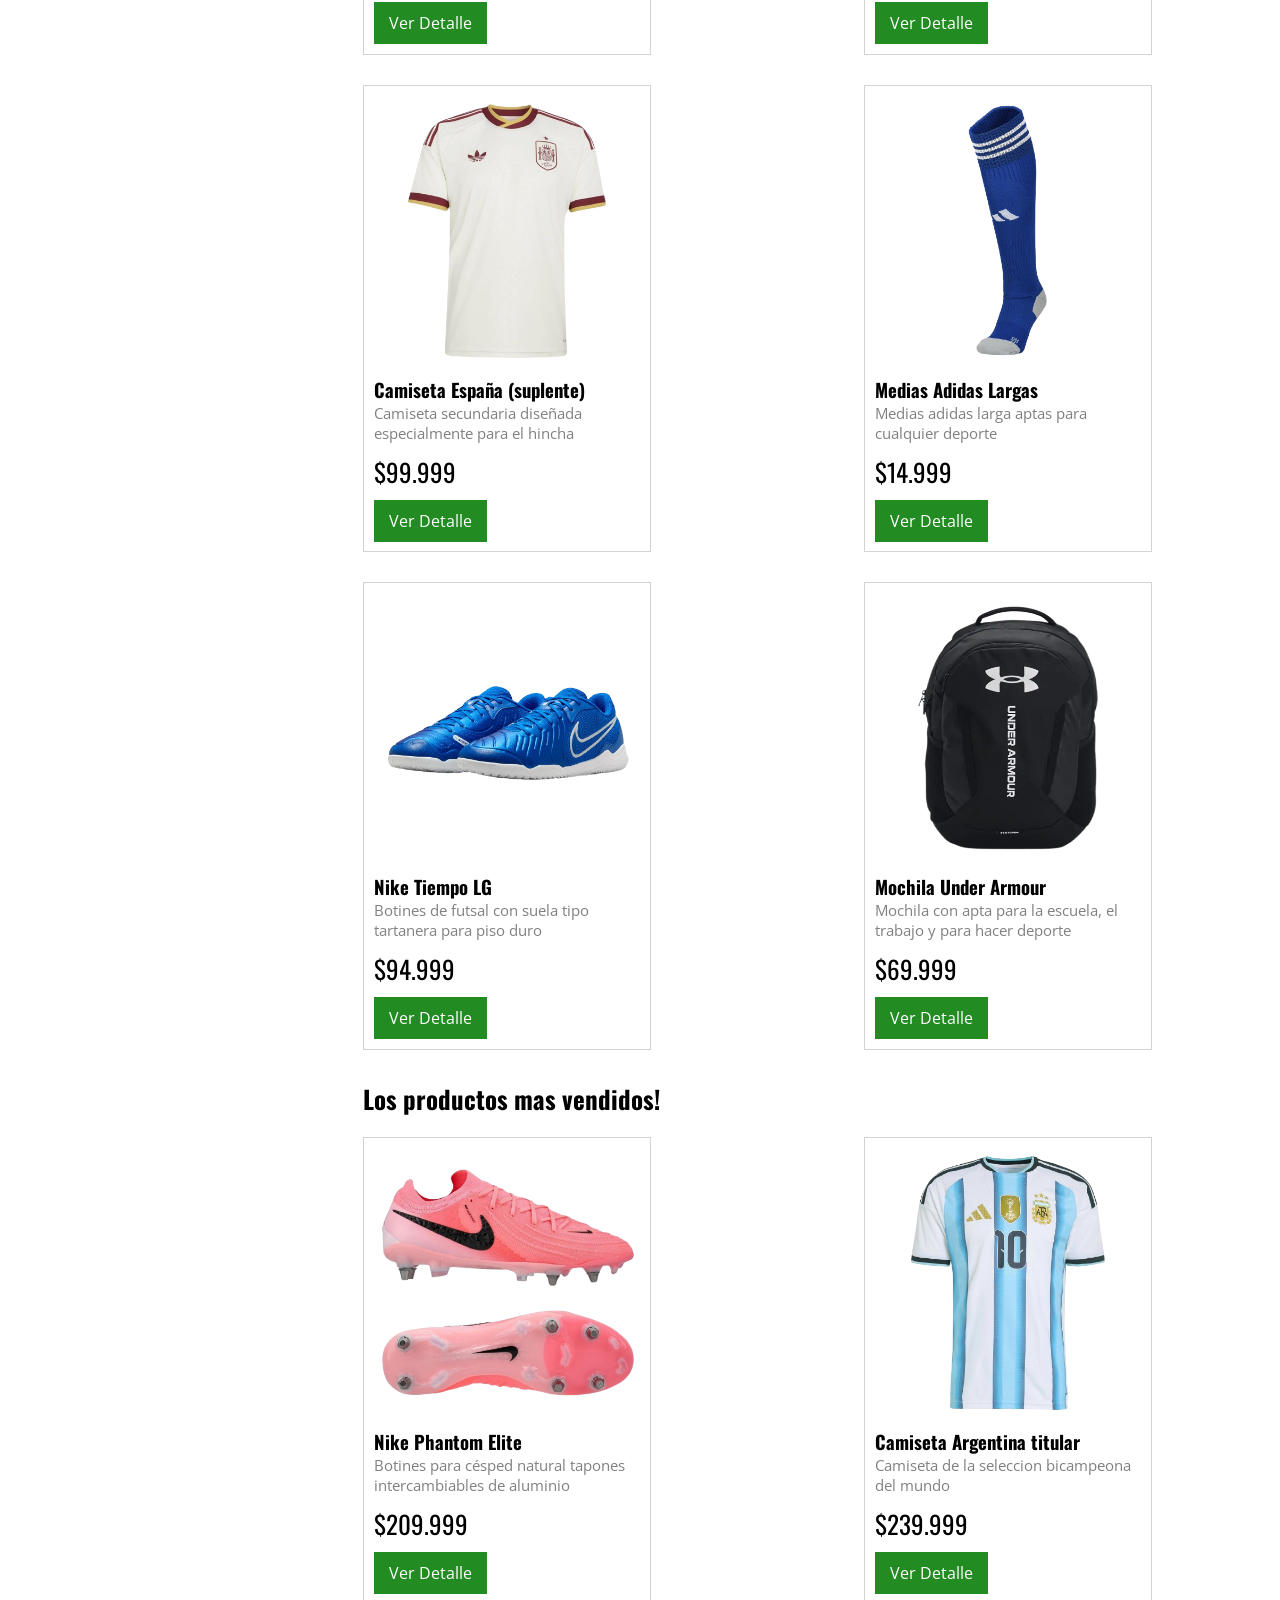
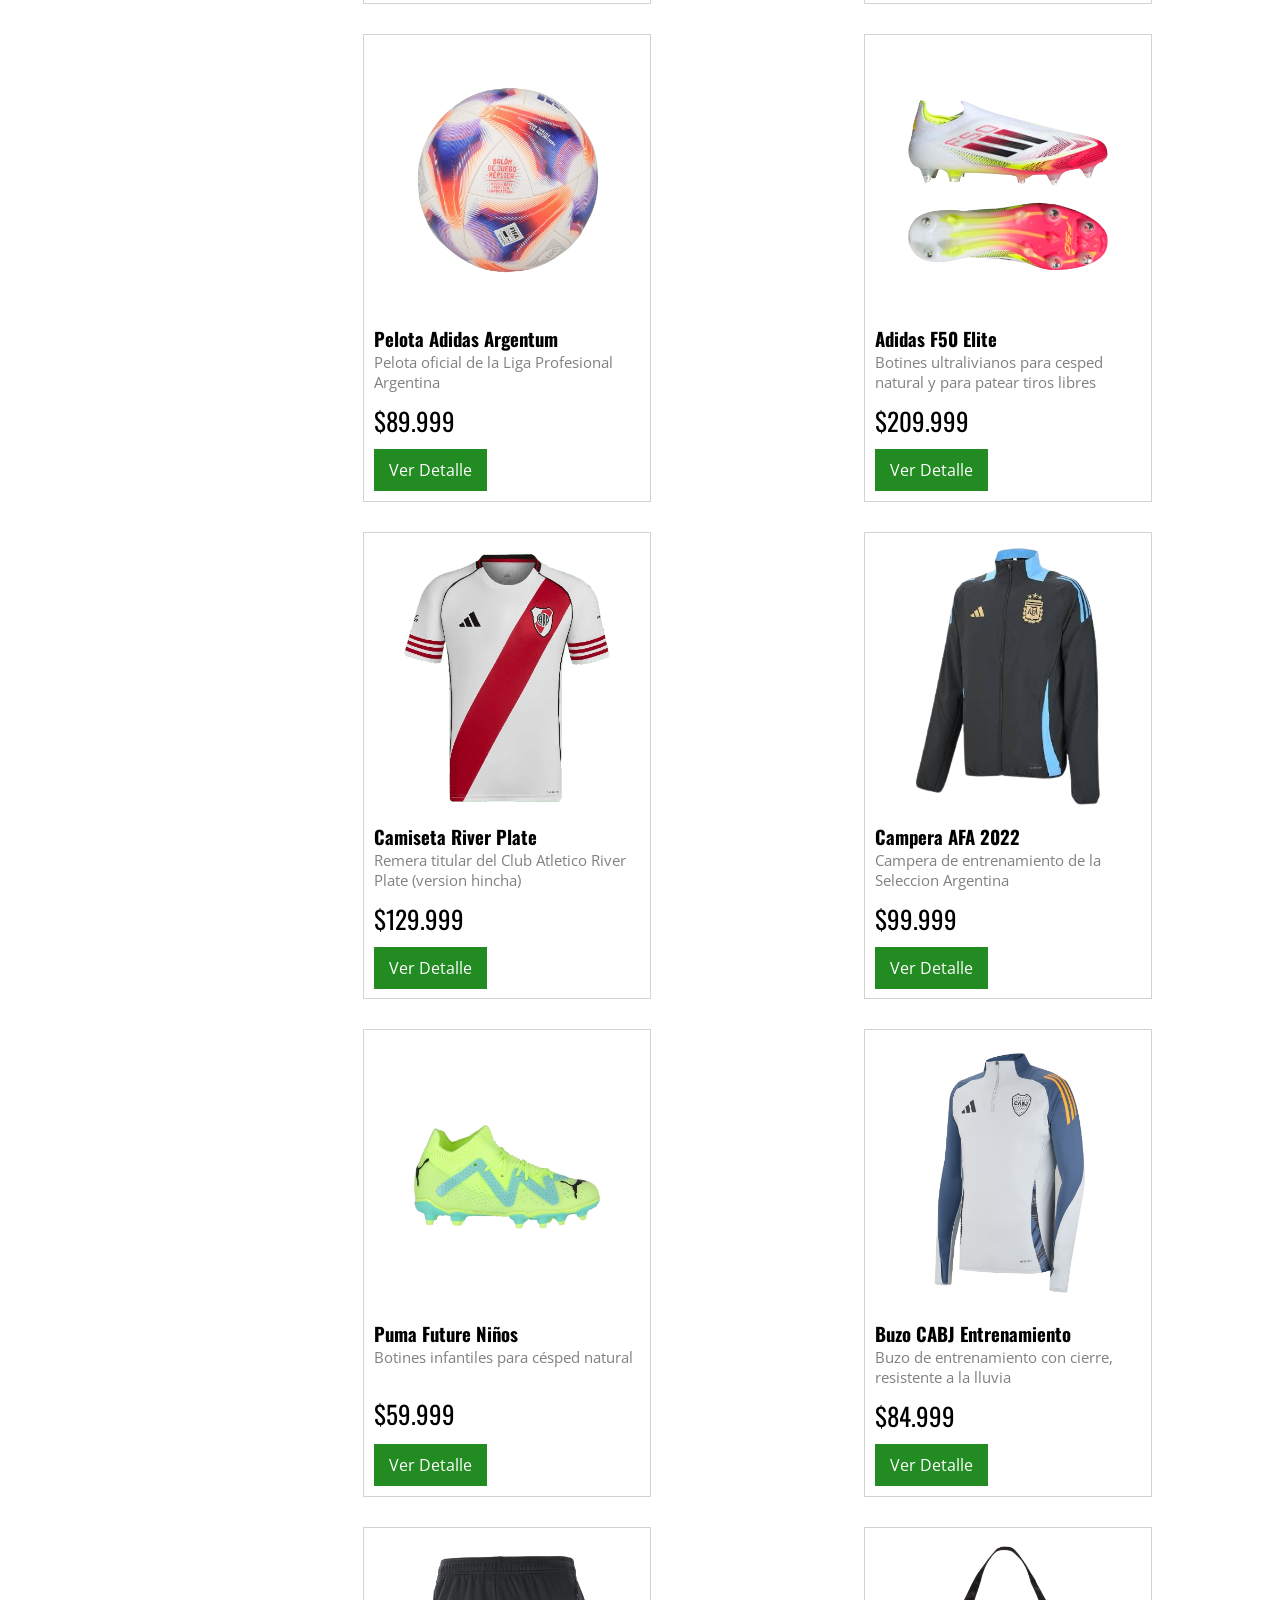
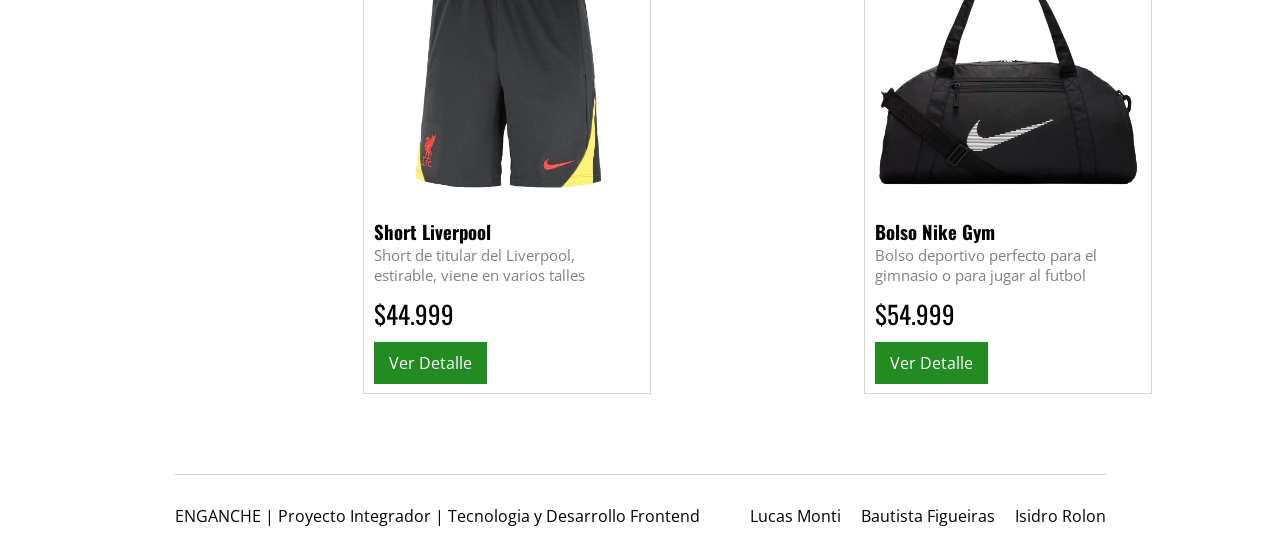
==== commit 64d8c202: "puse los media queries para el movil con 320px y ademas le sume los get y value a los form que falta" ====
--- a/index.html
+++ b/index.html
@@ -14,8 +14,8 @@
     <header class="header-principal">
         <div class="contenedor">
             <a class="logo" href="./index.html"><img src="./img/logo.png" alt="Enganche"></a>
-            <form class="buscador" action="./search-results.html">
-                <input type="text" value="" placeholder="Search...">
+            <form class="buscador" action="./search-results.html" method="get">
+                <input type="text" name="busqueda" value="" placeholder="Search...">
                 <button type="submit">Buscar</button>
             </form>
             <nav class="nav-principal">
--- a/css/styles.css
+++ b/css/styles.css
@@ -3,6 +3,9 @@
     margin: 0;
     padding: 0;
 }
+main {
+    width: 100%;
+}
 body {
     font-family: "Open Sans", sans-serif;
     background-color: white;
@@ -10,6 +13,7 @@
     display: flex;
     flex-direction: column;
     align-items: center;
+    margin: 0 10vw 0 10vw;
 }
 li {
     list-style: none;
@@ -23,16 +27,23 @@
     width: 100%;
 }
 .contenedor {
-    width: 1180px;
+    width: 100%;
+    display: flex;
+}
+.header-principal {
+    display: flex;
+    align-items: center;
+    width: 100%;
 }
 .header-principal .contenedor {
     display: flex;
     justify-content: space-between;
     align-items: center;
     padding: 20px 0;
+    width: 100%;
 }
 .logo img {
-    height: 50px;
+    height: 65px;
 }
 .buscador input {
     width: 280px;
@@ -54,6 +65,7 @@
 .layout {
     display: flex;
     margin-top: 30px;
+    width: 100%;
 }
 .categorias {
     width: 20%;
@@ -78,6 +90,9 @@
     margin-top: 50px;
     border-top: 1px solid lightgray;
 }
+.footer-principal .contenedor ul {
+margin-left: 30px;
+}
 
 .footer-principal ul {
     display: flex;
@@ -92,7 +107,8 @@
     justify-content: space-between;
 }
 .carta  {
-    width: 33%;
+    width: 288px;
+    height: 467.500px;
     margin-bottom: 30px;
     border: 1px solid lightgray;
     padding: 10px;
@@ -100,7 +116,7 @@
     flex-direction: column;
 }
 .carta img {
-    height: 100%;
+    height: 270px;
 }
 .carta h3 {
     font-family: "Oswald", sans-serif;
@@ -176,4 +192,141 @@
 }
 .labelCheckbox {
     margin-bottom: 5%;
+}
+.producto-principal {
+    display: flex;
+    border: 1px solid lightgray;
+    padding: 20px;
+}
+.producto-imagen {
+    width: 50%;
+}
+.producto-info {
+    width: 50%;
+    padding-left: 30px;
+}
+.producto-info h2 {
+    font-family: "Oswald", sans-serif;
+    font-size: 35px;
+    margin-bottom: 20px;
+}
+.producto-info p {
+    margin-bottom: 15px;
+}
+.precio-producto {
+    font-family: "Oswald", sans-serif;
+    font-size: 30px;
+}
+.producto-info h3 {
+    font-family: "Oswald", sans-serif;
+    margin-top: 20px;
+    margin-bottom: 10px;
+}
+.tags-producto {
+    display: flex;
+}
+.tags-producto li {
+    background-color: forestgreen;
+    color: white;
+    padding: 8px 12px;
+    margin-right: 10px;
+}
+.reviews {
+    margin-top: 40px;
+}
+.reviews h2 {
+    font-family: "Oswald", sans-serif;
+    font-size: 30px;
+    margin-bottom: 20px;
+}
+.review {
+    width: 100%;
+    border: 1px solid lightgray;
+    padding: 15px;
+    margin-bottom: 15px;
+}
+.review h3 {
+    font-family: "Oswald", sans-serif;
+    margin-bottom: 10px;
+}
+.review p {
+    margin-bottom: 8px;
+}
+.pagina-categoria h2 {
+    font-family: "Oswald", sans-serif;
+    font-size: 25px;
+    margin-bottom: 20px;
+}
+@media (max-width: 320px) {
+
+    body {
+        margin: 0 5vw 0 5vw;
+    }
+    .header-principal .contenedor {
+        flex-direction: column;
+    }
+    .buscador {
+        margin-top: 20px;
+        margin-bottom: 20px;
+    }
+    .layout {
+        flex-direction: column;
+    }
+    .categorias {
+        width: 100%;
+        margin-bottom: 30px;
+    }
+    .contenido {
+        width: 100%;
+        padding-left: 0;
+    }
+    .producto-principal {
+        flex-direction: column;
+    }
+    .producto-imagen {
+        width: 100%;
+    }
+    .producto-info {
+        width: 100%;
+        padding-left: 0;
+        margin-top: 20px;
+    }
+    .tags-producto {
+        flex-wrap: wrap;
+    }
+    .tags-producto li {
+        margin-bottom: 10px;
+    }
+    .carta {
+        width: 100%;
+        height: auto;
+    }
+    .carta img {
+        height: auto;
+    }
+    .buscador input {
+    width: 200px;
+    height: 35px;
+    padding: 10px;
+    }
+    .footer-principal .contenedor{
+        width: 100%;
+        display: flex;
+        flex-wrap: wrap;  
+    }
+    .footer-principal .contenedor p{
+       text-align: center;
+       margin-bottom: 20px;
+    }
+    .footer-principal .contenedor ul{
+        margin: 0%;  
+    }
+    .footer-principal .contenedor ul li{
+        margin: 0%;
+        text-align: center;
+    }
+    .form-Login-Register { 
+        width: 100%; 
+        padding: 20px 
+    }
 }
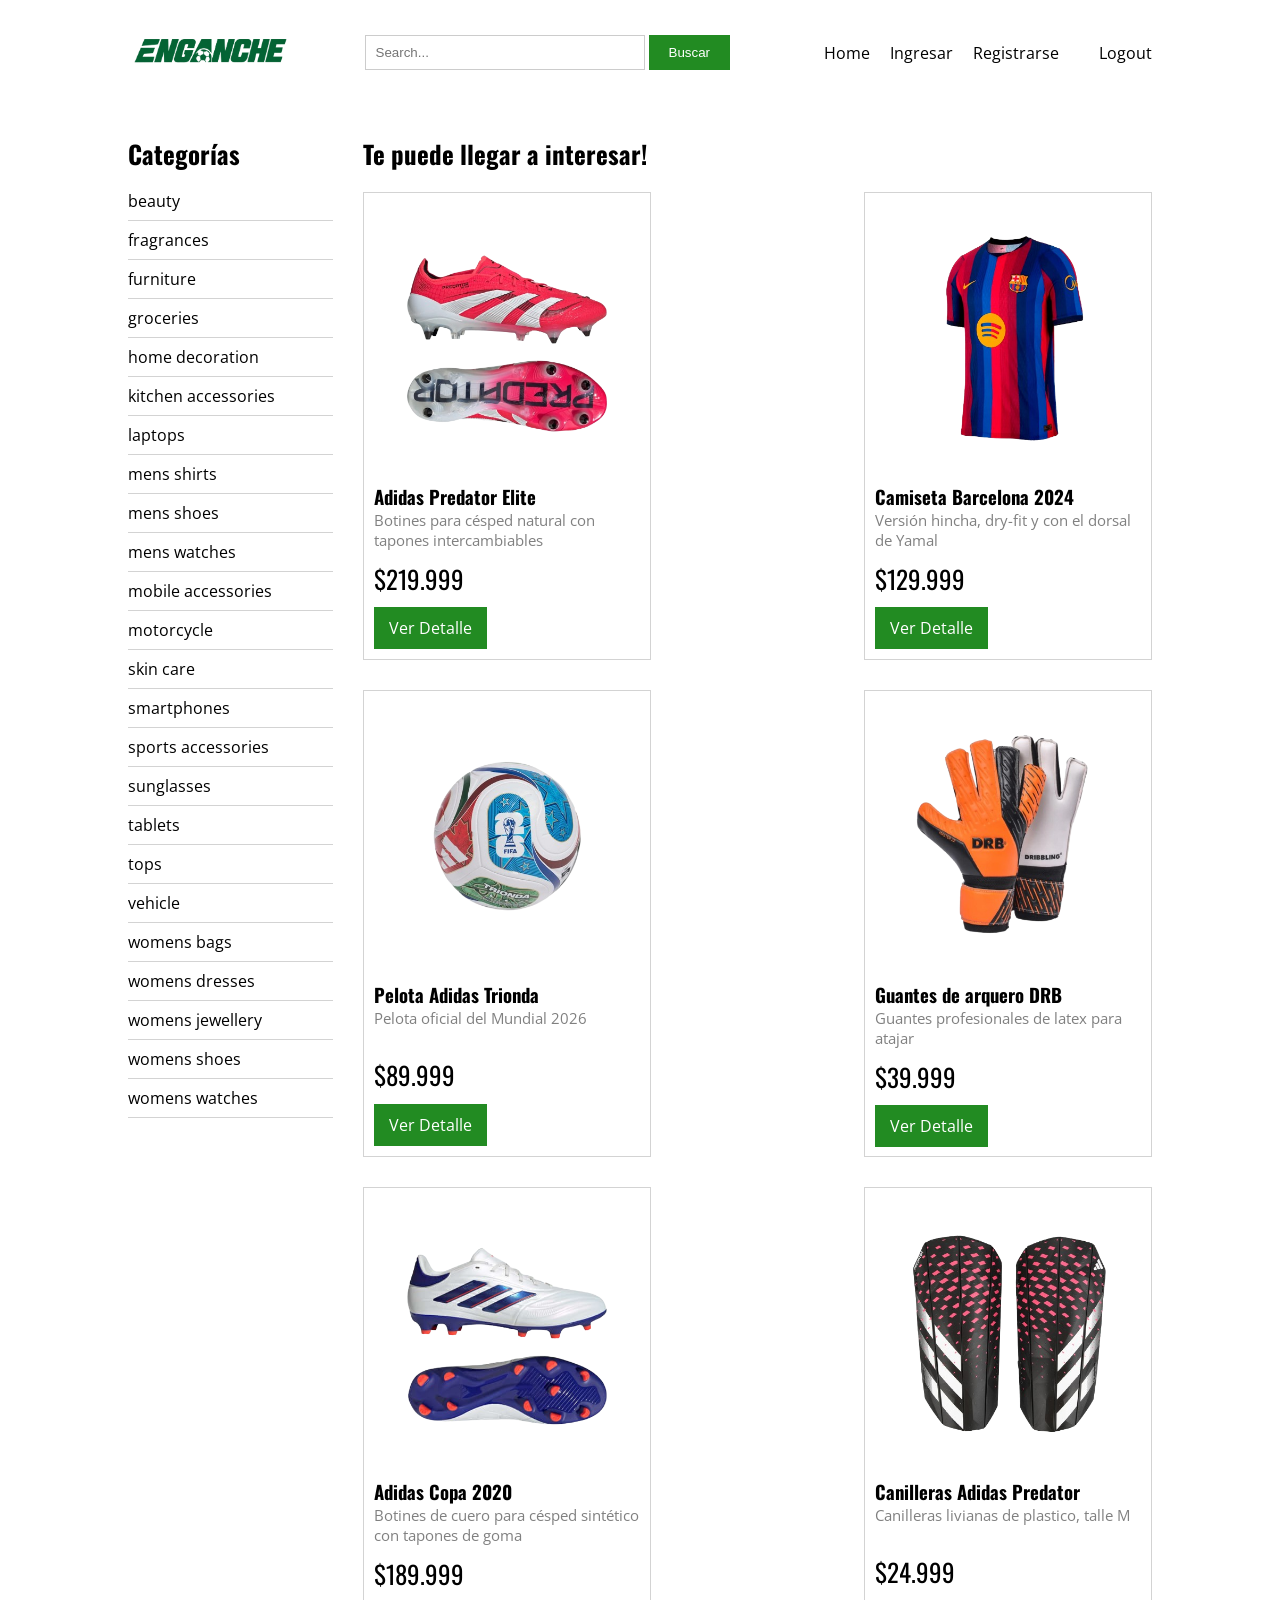
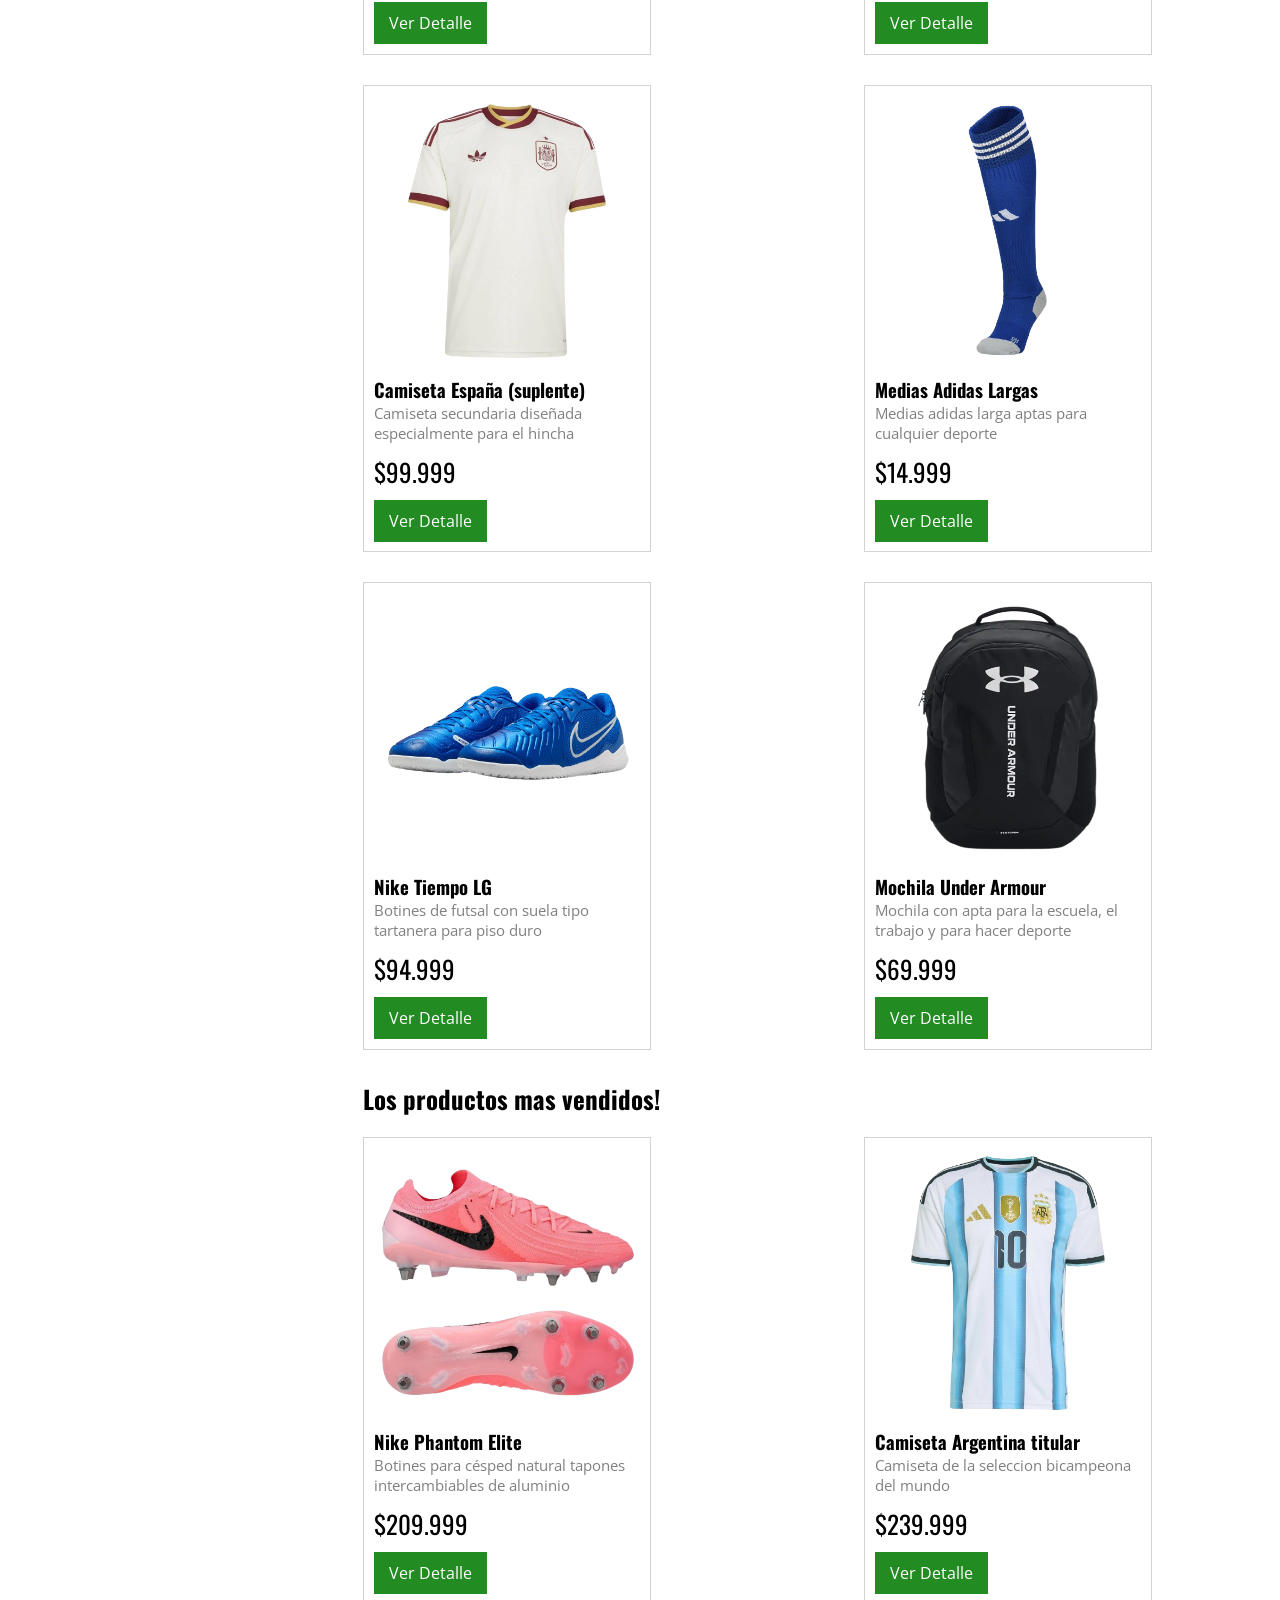
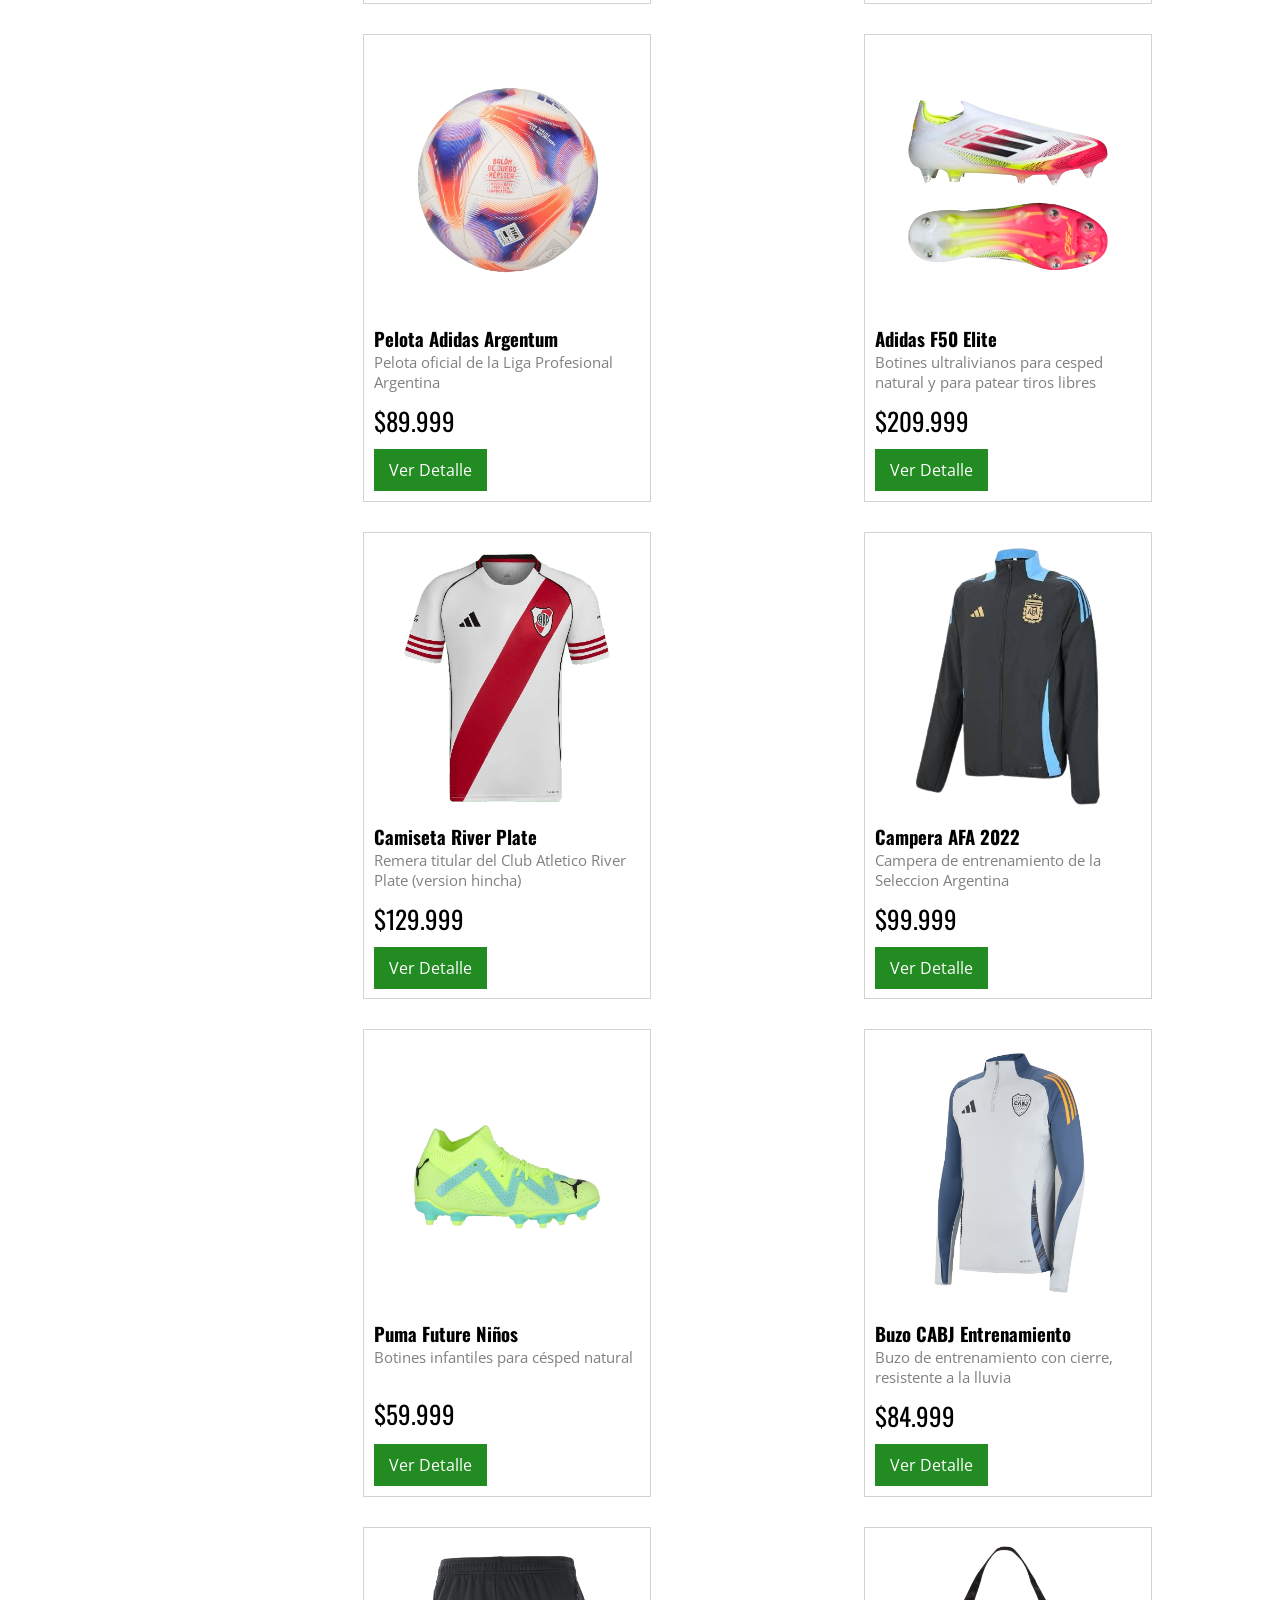
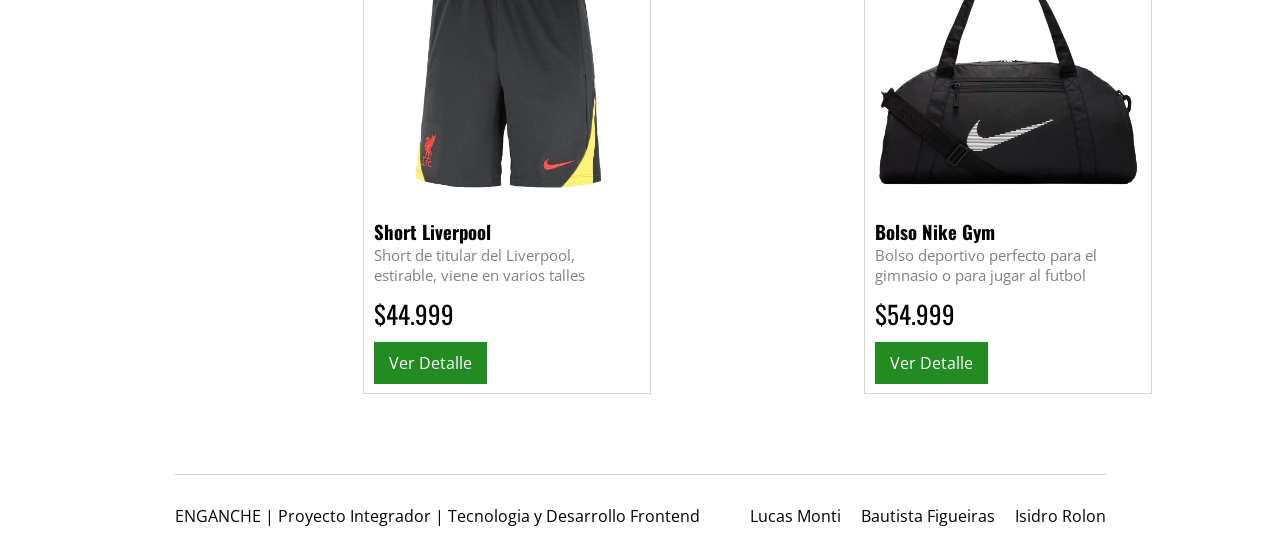
==== commit b554d84e: "agregue li para el saludo y tambien para el link de logout (que va a la pagina home)" ====
--- a/index.html
+++ b/index.html
@@ -17,12 +17,15 @@
             <form class="buscador" action="./search-results.html" method="get">
                 <input type="text" name="busqueda" value="" placeholder="Search...">
                 <button type="submit">Buscar</button>
+                <p class="error-buscador"></p>
             </form>
             <nav class="nav-principal">
                 <ul>
                     <li><a href="./index.html">Home</a></li>
-                    <li><a href="./login.html">Ingresar</a></li>
-                    <li><a href="./register.html">Registrarse</a></li>
+                    <li class="item-login"><a href="./login.html">Ingresar</a></li>
+                    <li class="item-registro"><a href="./register.html">Registrarse</a></li>
+                    <li class="item-saludo"></li>
+                    <li class="item-logout"><a href="./index.html" class="link-logout">Logout</a></li>
                 </ul>
             </nav>
         </div>
--- a/css/styles.css
+++ b/css/styles.css
@@ -49,6 +49,7 @@
     width: 280px;
     height: 35px;
     padding: 10px;
+    border: 1px solid #ccc;
 }
 .buscador button {
     padding: 10px 20px;
@@ -144,6 +145,15 @@
     font-size: 25px;
     margin-bottom: 20px;
 }
+.home h1 {
+   font-family: "Oswald", sans-serif;
+   padding-top: 70px;
+   padding-bottom: 70px;
+   margin-bottom: 30px;
+   text-align: center;
+   color: white;
+   background-color: forestgreen;
+}
 .boton {
     align-self: flex-start;
     background-color: forestgreen;
@@ -151,47 +161,95 @@
     padding: 10px 15px;
     margin-top: 10px;
 }
-.div-form{
+.sectionLoginRegister {
+    display: flex;
+    flex-direction: column;
+    align-items: center;
+    width: 100%;
+    padding: 40px 0;
+}
+.tituloLoginRegister {
+    display: flex;
+    flex-direction: column;
+    align-items: center;
+    background-color: forestgreen;
+    text-align: center;
+    color: white;
+    width: 620px;
+    max-width: 90%;
+    padding: 25px 20px;
+}
+.tituloLoginRegister h1 {
+    margin: 0;
+}
+.logoLogin {
+    width: 350px;
+    margin-bottom: 5px;
+}
+.tituloLoginRegister h4 {
+    margin-top: 5px;
+    font-weight: normal;
+}
+.div-form {
     display: flex;
     align-items: center;
     justify-content: center;
+    width: 620px;
+    max-width: 90%;
 }
 .form-Login-Register {
     display: flex;
     flex-direction: column;
-    background-color: rgba(128, 128, 128, 0.148);
-    width: 60%;
-    padding: 100px;
-}
-input {
-    margin-bottom: 5%;
-    padding: 2%;
+    background-color: #f2f2f2;
+    width: 100%;
+    padding: 55px 55px;
+}
+label {
+    font-size: 14px;
+    margin-bottom: 6px;
+    color: #333;
+}
+.form-Login-Register input {
+    margin-bottom: 29px;
+    padding: 10px;
+    border: 1px solid #ccc;
+    font-size: 14px;
 }
 .divButton {
     display: flex;
     justify-content: center;
-    margin-bottom: 5%;
+    margin-bottom: 29px;
 }
 .formButton {
+    width: 100%;
     background-color: forestgreen;
     border: 0;
     color: white;
     padding: 10px 20px;
-}
-label {
     font-size: 15px;
-    margin-bottom: 2%;
+}
+.formButton:hover {
+    background-color: #2e6b2e;
+}
+.linkLoginRegister {
+    text-align: center;
+    font-size: 14px;
+}
+.linkLoginRegister a {
+    color: forestgreen;
 }
 .divCheckbox {
     display: flex;
     align-items: center;
-}
-.inputCheckbox {
-    margin-bottom: 5%;
-    margin-right: 3%;
+    margin-bottom: 29px;
+}
+.form-Login-Register .inputCheckbox {
+    margin-right: 8px;
+    margin-bottom: 0px;
 }
 .labelCheckbox {
-    margin-bottom: 5%;
+    font-size: 14px;
+    margin-bottom: 0px;
 }
 .producto-principal {
     display: flex;
@@ -308,6 +366,7 @@
     width: 200px;
     height: 35px;
     padding: 10px;
+    border-radius: 0;
     }
     .footer-principal .contenedor{
         width: 100%;
@@ -329,4 +388,7 @@
         width: 100%; 
         padding: 20px 
     }
+    .logoLogin {
+        width: 200px;
+    }
 }
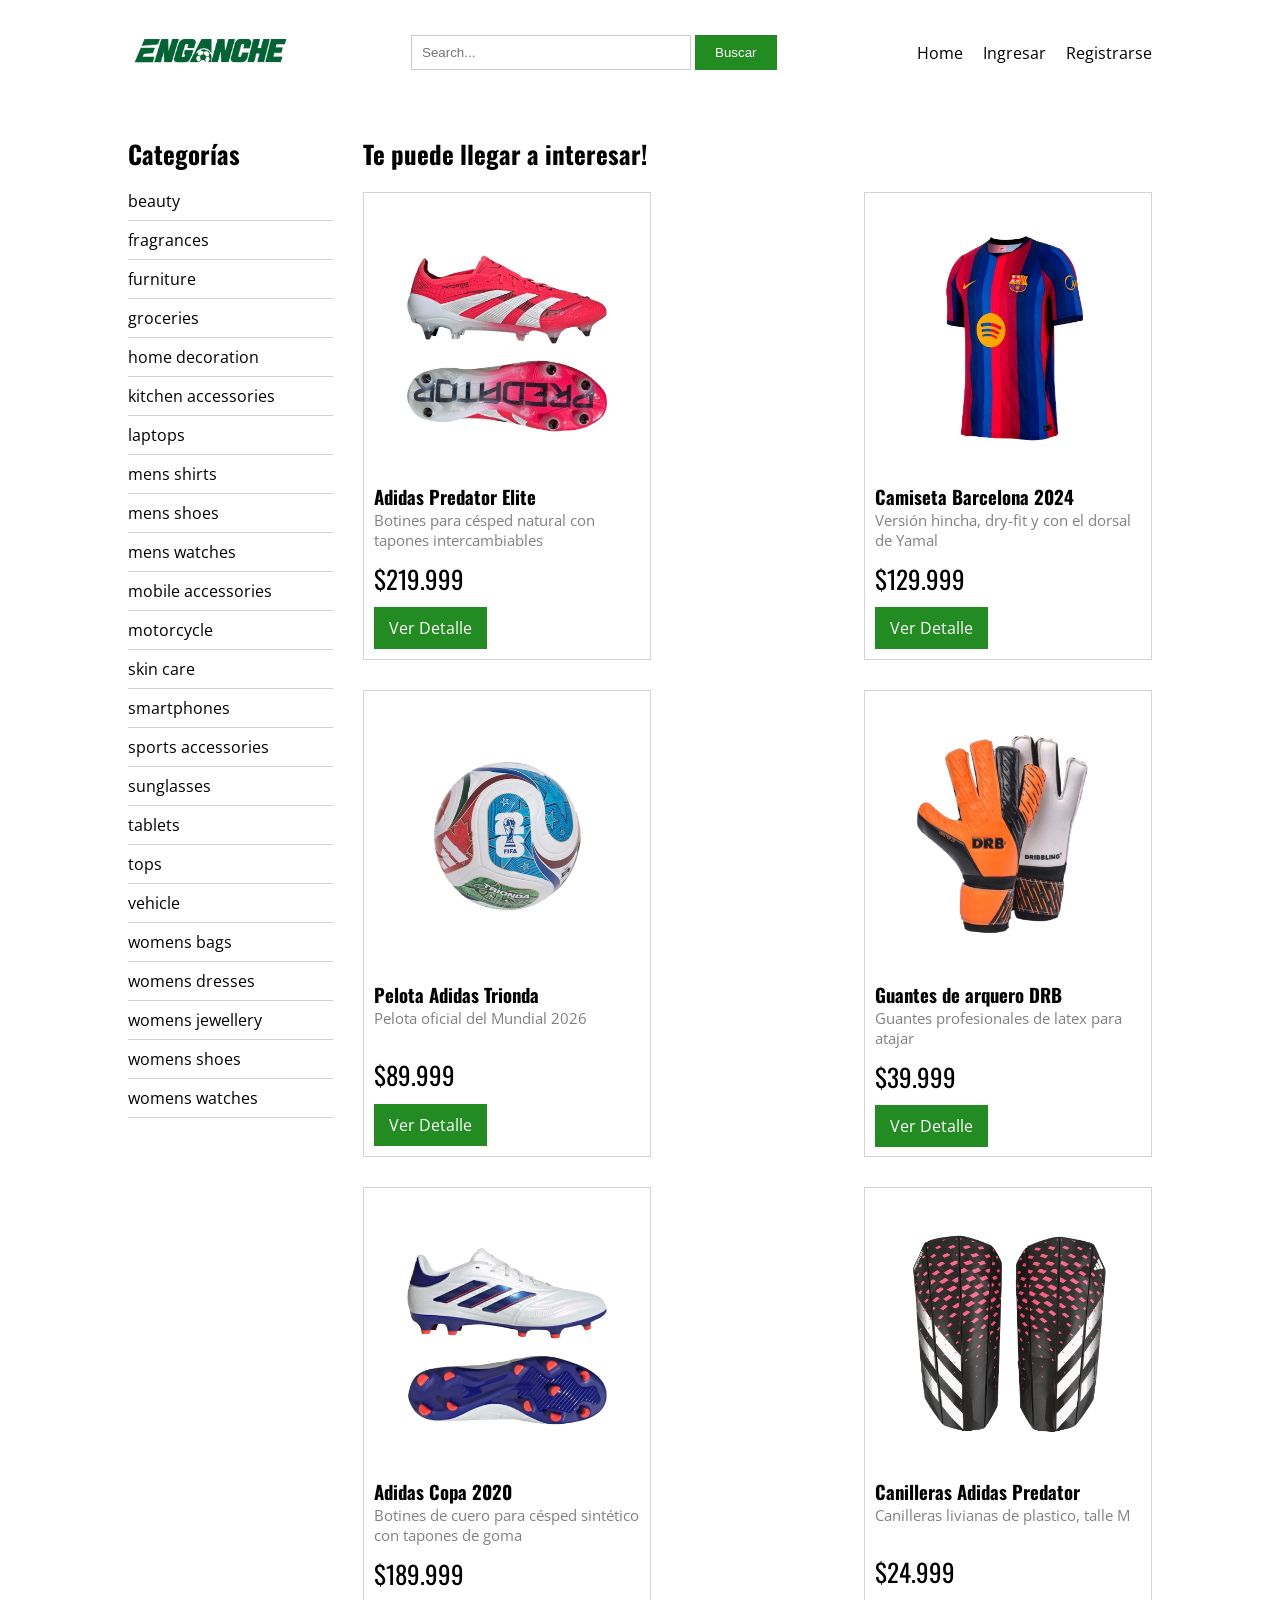
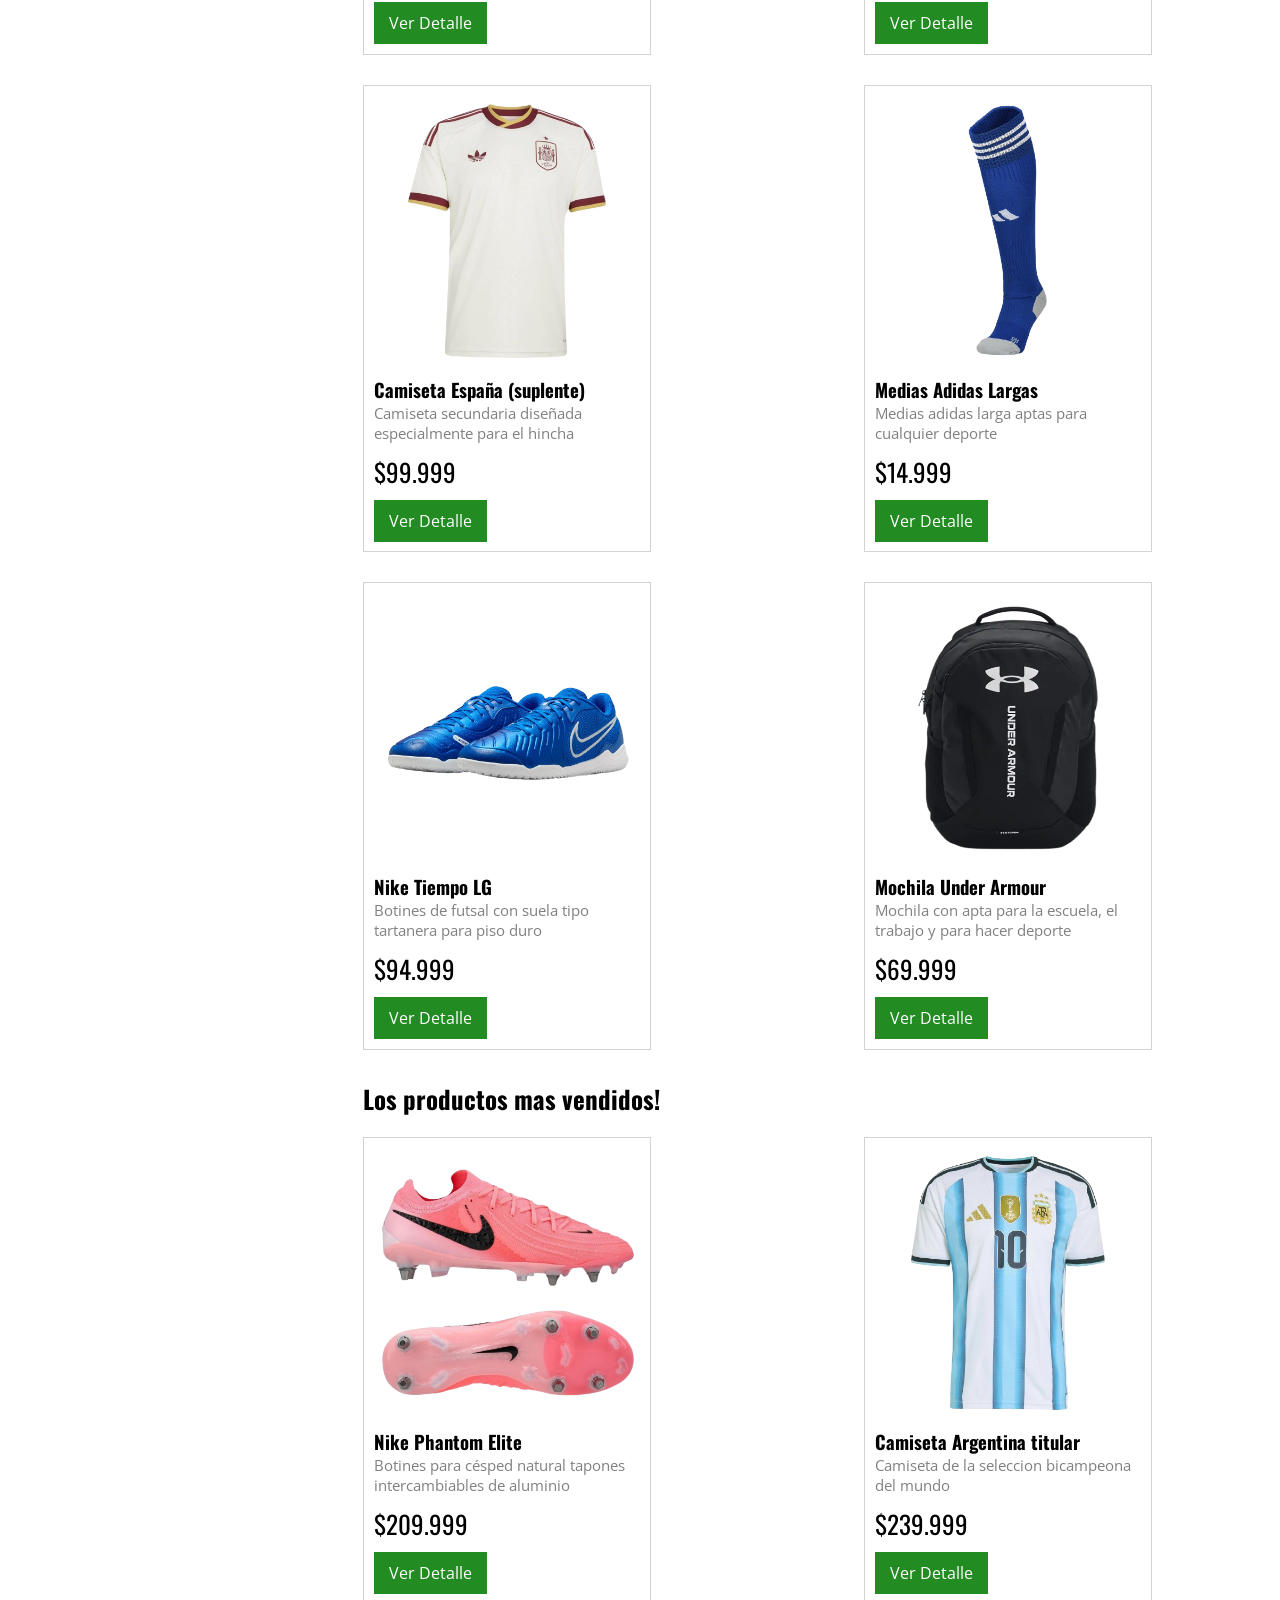
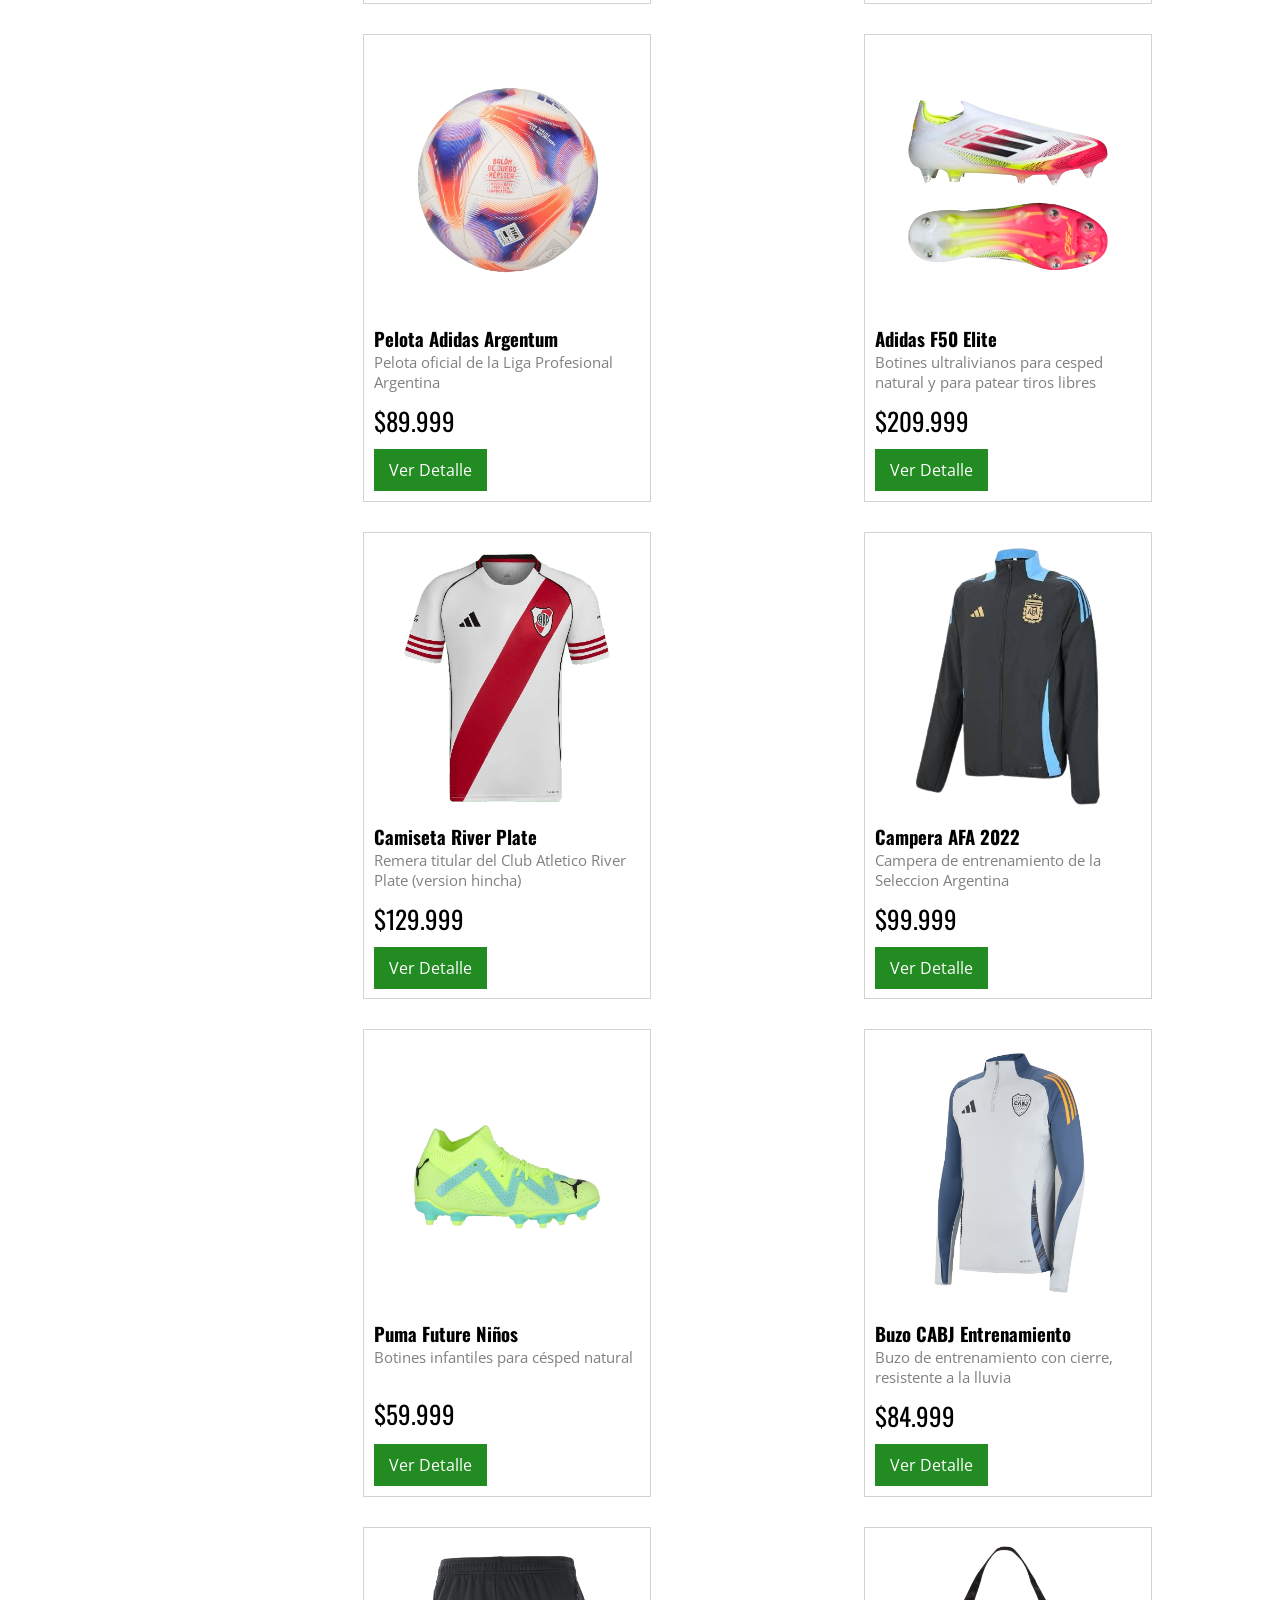
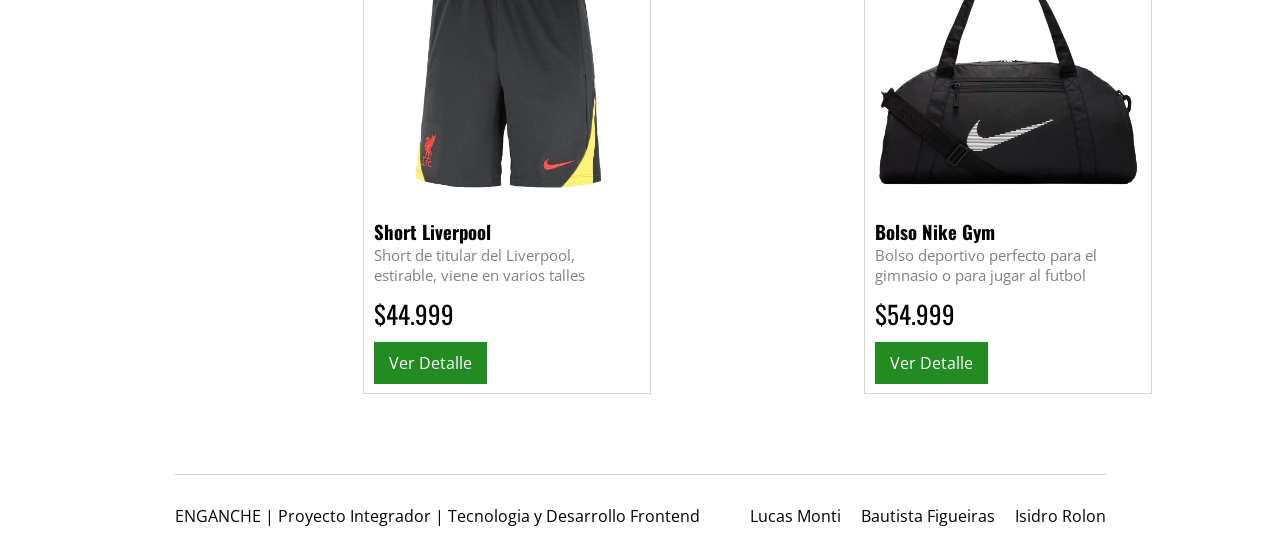
==== commit cf99fd0f: "agregue clase para login y registro y el parrafo vacio para el error" ====
--- a/index.html
+++ b/index.html
@@ -24,8 +24,6 @@
                     <li><a href="./index.html">Home</a></li>
                     <li class="item-login"><a href="./login.html">Ingresar</a></li>
                     <li class="item-registro"><a href="./register.html">Registrarse</a></li>
-                    <li class="item-saludo"></li>
-                    <li class="item-logout"><a href="./index.html" class="link-logout">Logout</a></li>
                 </ul>
             </nav>
         </div>
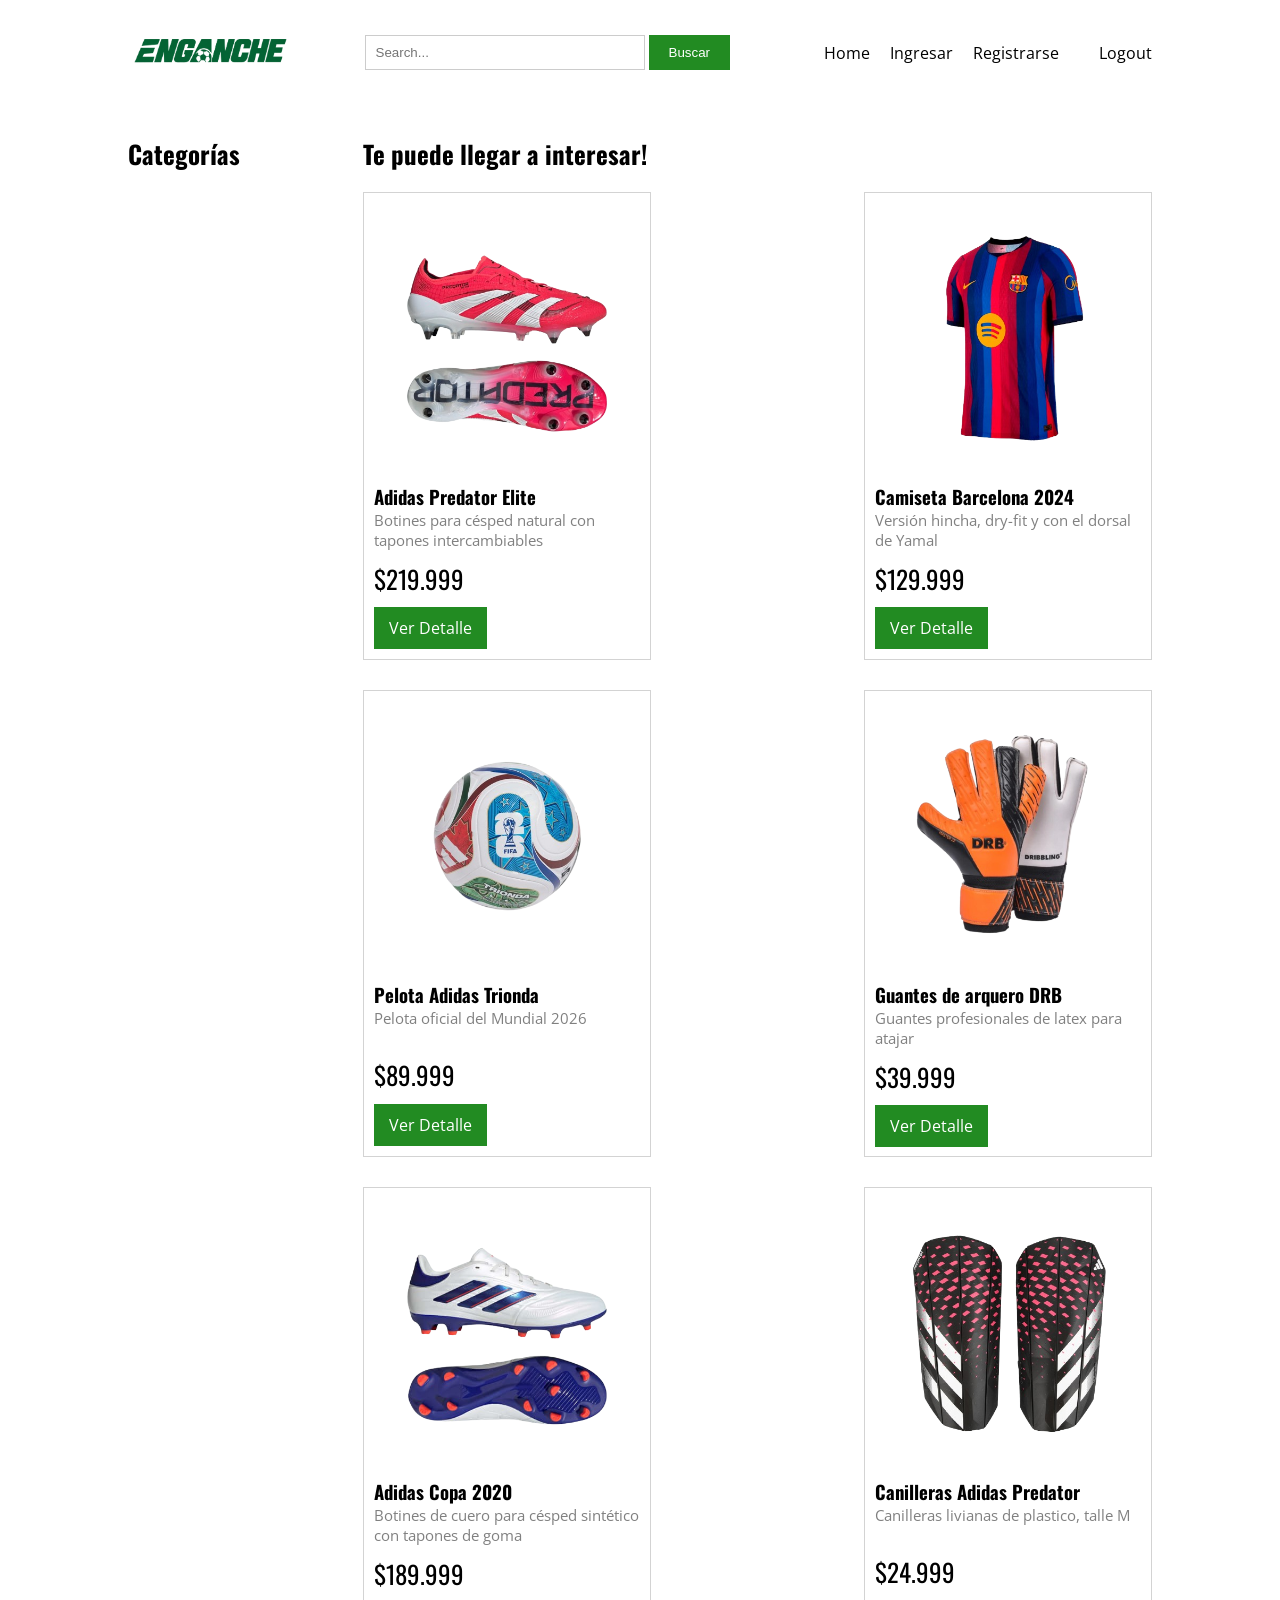
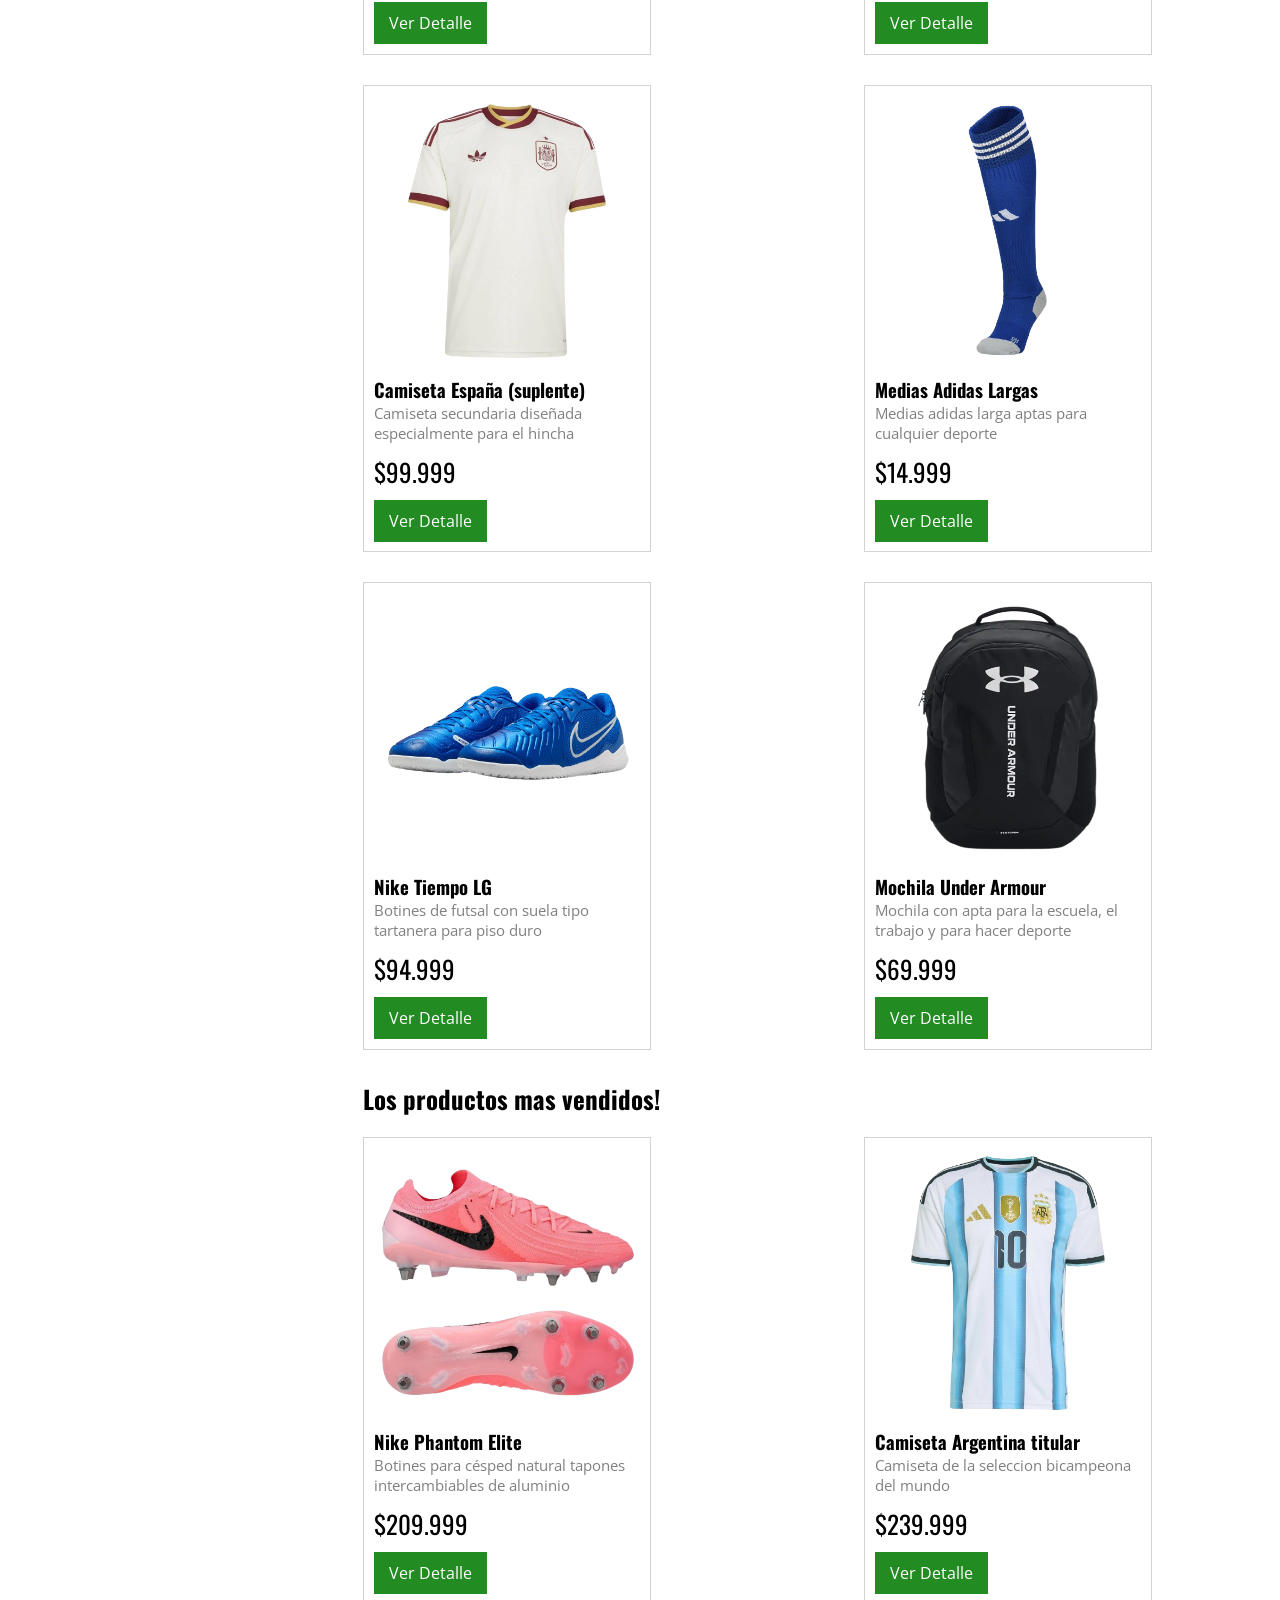
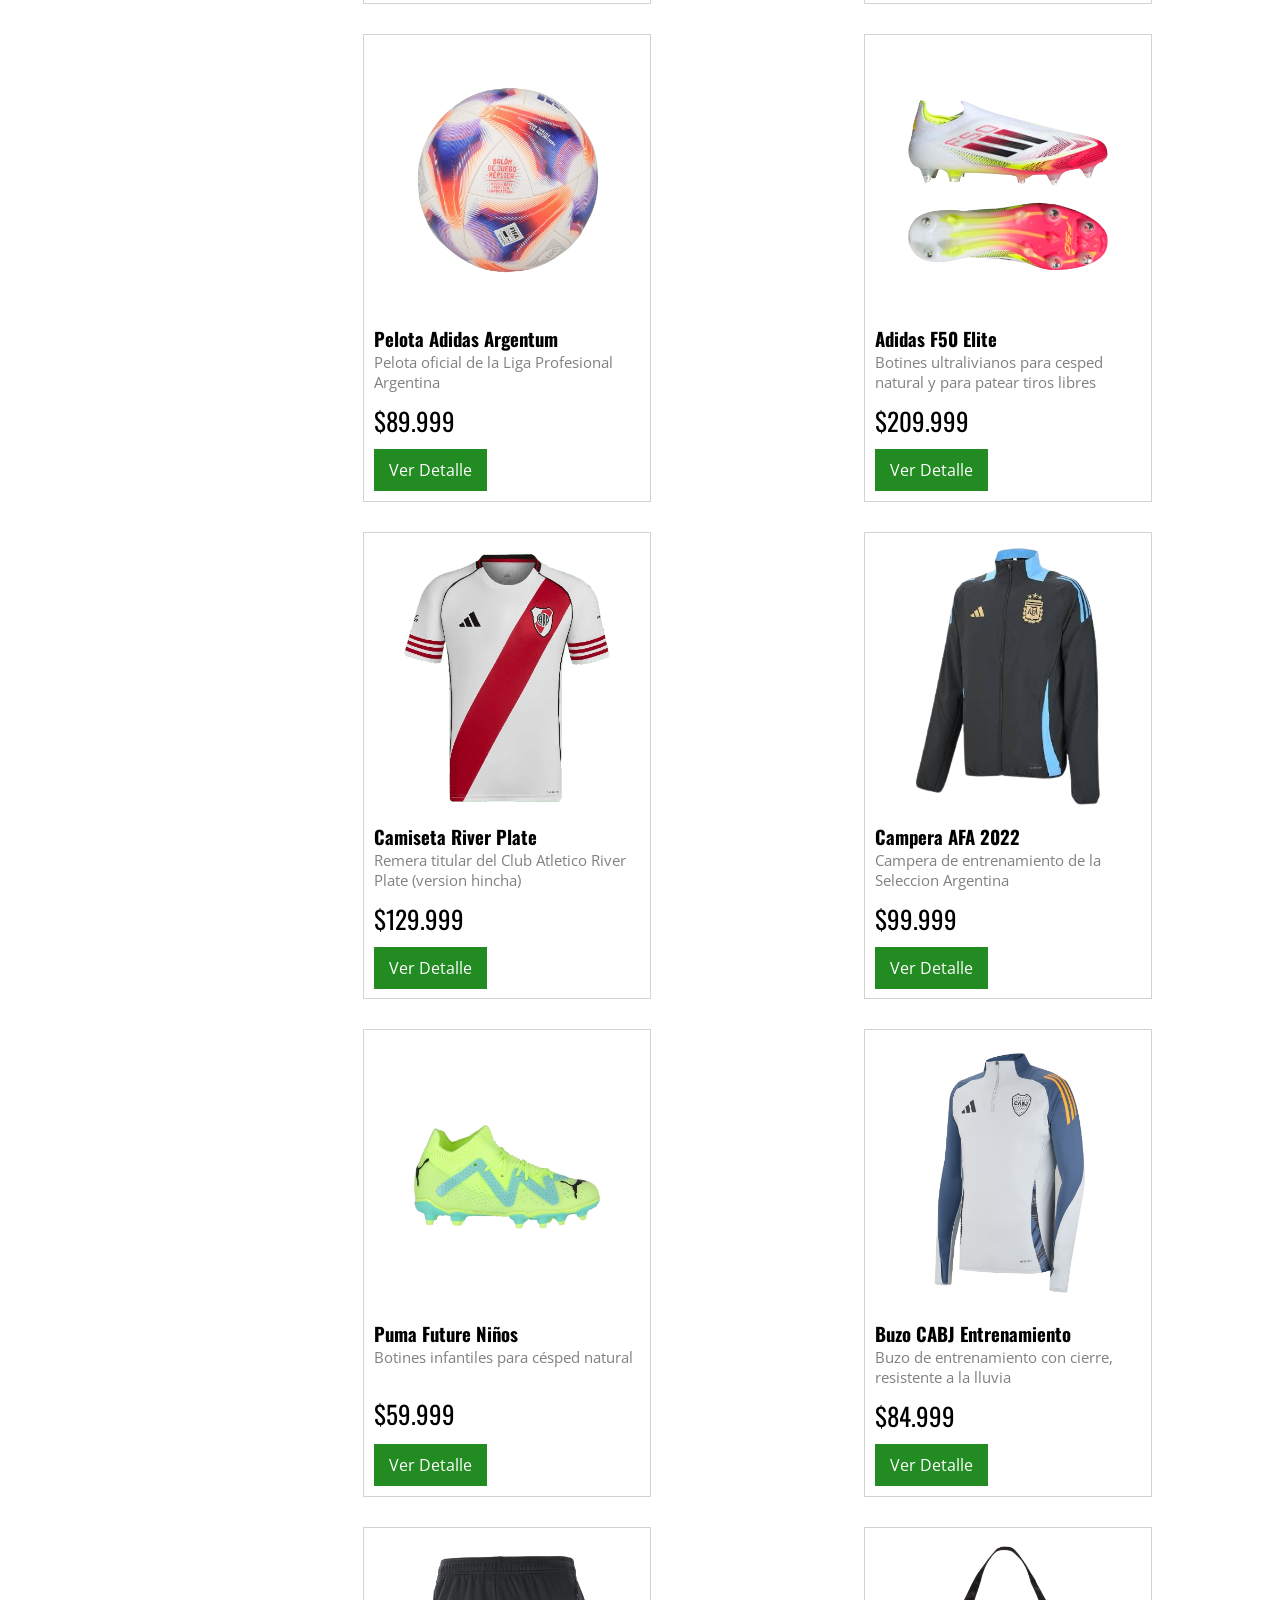
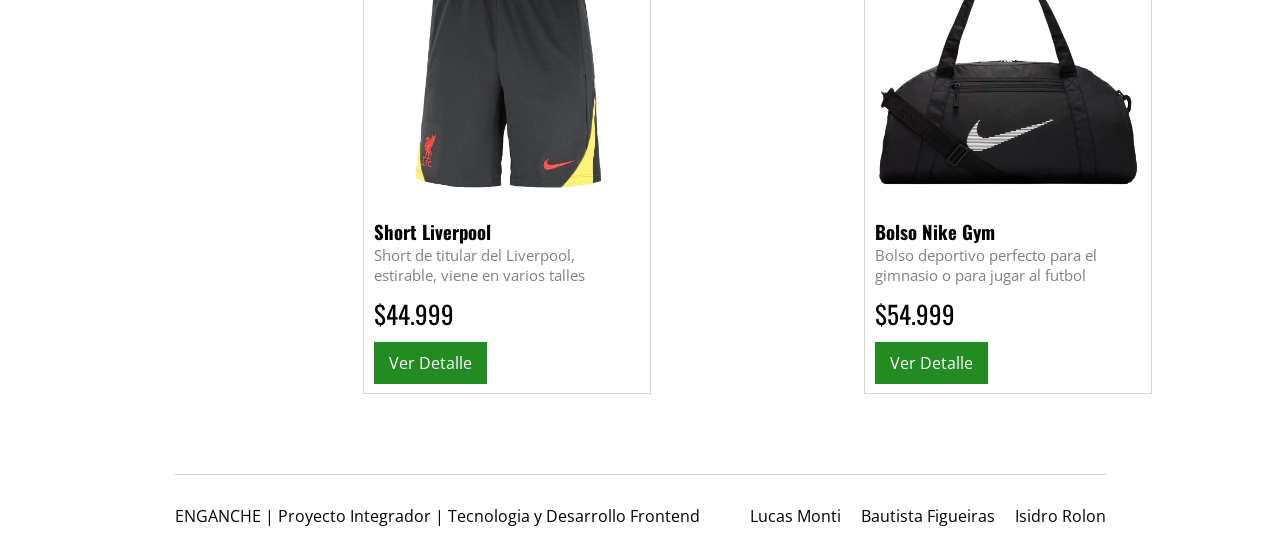
==== commit e620ec81: "borre el resto de las categroais para traerlo con las api y concete lso scripts con los html" ====
--- a/index.html
+++ b/index.html
@@ -24,6 +24,8 @@
                     <li><a href="./index.html">Home</a></li>
                     <li class="item-login"><a href="./login.html">Ingresar</a></li>
                     <li class="item-registro"><a href="./register.html">Registrarse</a></li>
+                    <li class="item-saludo"></li>
+                    <li class="item-logout"><a href="./index.html" class="link-logout">Logout</a></li>
                 </ul>
             </nav>
         </div>
@@ -33,31 +35,7 @@
             <section class="categorias">
                 <h2>Categorías</h2>
                 <nav>
-                    <ul>
-                        <li><a href="./category.html">beauty</a></li>
-                        <li><a href="./category.html">fragrances</a></li>
-                        <li><a href="./category.html">furniture</a></li>
-                        <li><a href="./category.html">groceries</a></li>
-                        <li><a href="./category.html">home decoration</a></li>
-                        <li><a href="./category.html">kitchen accessories</a></li>
-                        <li><a href="./category.html">laptops</a></li>
-                        <li><a href="./category.html">mens shirts</a></li>
-                        <li><a href="./category.html">mens shoes</a></li>
-                        <li><a href="./category.html">mens watches</a></li>
-                        <li><a href="./category.html">mobile accessories</a></li>
-                        <li><a href="./category.html">motorcycle</a></li>
-                        <li><a href="./category.html">skin care</a></li>
-                        <li><a href="./category.html">smartphones</a></li>
-                        <li><a href="./category.html">sports accessories</a></li>
-                        <li><a href="./category.html">sunglasses</a></li>
-                        <li><a href="./category.html">tablets</a></li>
-                        <li><a href="./category.html">tops</a></li>
-                        <li><a href="./category.html">vehicle</a></li>
-                        <li><a href="./category.html">womens bags</a></li>
-                        <li><a href="./category.html">womens dresses</a></li>
-                        <li><a href="./category.html">womens jewellery</a></li>
-                        <li><a href="./category.html">womens shoes</a></li>
-                        <li><a href="./category.html">womens watches</a></li>
+                    <ul class="lista-categorias">
                     </ul>
                 </nav>
             </section>
@@ -247,5 +225,10 @@
             </ul>
         </div>
     </footer>
+    <script src="./js/categorias.js"></script>
+    <script src="./js/buscador.js"></script>
+    <script src="./js/saludo.js"></script>
+    <script src="./js/logout.js"></script>
+    <script src="./js/index.js"></script>
 </body>
 </html>
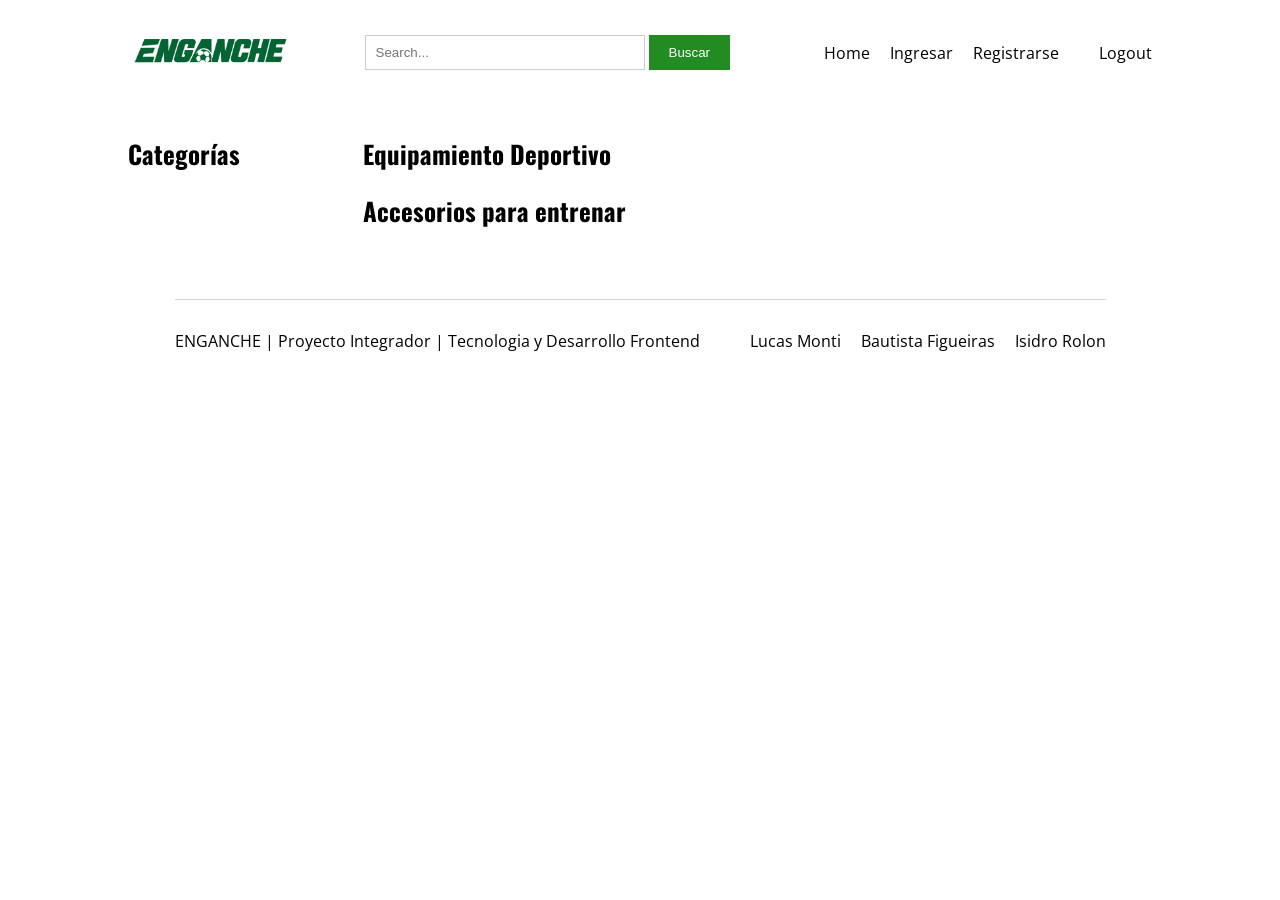
==== commit 050bcb18: "borre los article d los prodcutos y cambie los titulos, deje los div vacios para traer la info desde" ====
--- a/index.html
+++ b/index.html
@@ -41,175 +41,13 @@
             </section>
             <div class="contenido">
                 <section class="home">
-                    <h2>Te puede llegar a interesar!</h2>
-                    <div class="grilla">
-
-                        <article class="carta">
-                            <a href="./product.html"><img src="./img/botin-cesped-01.png" alt="Adidas Predator"></a>
-                            <h3><a href="./product.html">Adidas Predator Elite</a></h3>
-                            <p class="descripcion">Botines para césped natural con tapones intercambiables</p>
-                            <p class="precio">$219.999</p>
-                            <a href="./product.html" class="boton">Ver Detalle</a>
-                        </article>
-
-                        <article class="carta">
-                            <a href="./product.html"><img src="./img/camisetas-futbol-clubes-01.png" alt="Camiseta Barcelona"></a>
-                            <h3><a href="./product.html">Camiseta Barcelona 2024</a></h3>
-                            <p class="descripcion">Versión hincha, dry-fit y con el dorsal de Yamal</p>
-                            <p class="precio">$129.999</p>
-                            <a href="./product.html" class="boton">Ver Detalle</a>
-                        </article>
-
-                        <article class="carta">
-                            <a href="./product.html"><img src="./img/pelota-01.png" alt="Adidas Trionda"></a>
-                            <h3><a href="./product.html">Pelota Adidas Trionda</a></h3>
-                            <p class="descripcion">Pelota oficial del Mundial 2026</p>
-                            <p class="precio">$89.999</p>
-                            <a href="./product.html" class="boton">Ver Detalle</a>
-                        </article>
-
-                        <article class="carta">
-                            <a href="./product.html"><img src="./img/guantes.png" alt="Guantes arquero DRB"></a>
-                            <h3><a href="./product.html">Guantes de arquero DRB</a></h3>
-                            <p class="descripcion">Guantes profesionales de latex para atajar</p>
-                            <p class="precio">$39.999</p>
-                            <a href="./product.html" class="boton">Ver Detalle</a>
-                        </article>
-
-                        <article class="carta">
-                            <a href="./product.html"><img src="./img/botin-sintetico-01.png" alt="Adidas Copa"></a>
-                            <h3><a href="./product.html">Adidas Copa 2020</a></h3>
-                            <p class="descripcion">Botines de cuero para césped sintético con tapones de goma</p>
-                            <p class="precio">$189.999</p> 
-                            <a href="./product.html" class="boton">Ver Detalle</a>
-                        </article>
-
-                        <article class="carta">
-                            <a href="./product.html"><img src="./img/canilleras.png" alt="Canilleras Adidas"></a>
-                            <h3><a href="./product.html">Canilleras Adidas Predator</a></h3>
-                            <p class="descripcion">Canilleras livianas de plastico, talle M</p>
-                            <p class="precio">$24.999</p>
-                            <a href="./product.html" class="boton">Ver Detalle</a>
-                        </article>
-
-                        <article class="carta">
-                            <a href="./product.html"><img src="./img/camisetas-futbol-internacional-01.png" alt="Camiseta España suplente"></a>
-                            <h3><a href="./product.html">Camiseta España (suplente)</a></h3>
-                            <p class="descripcion">Camiseta secundaria diseñada especialmente para el hincha</p>
-                            <p class="precio">$99.999</p>
-                            <a href="./product.html" class="boton">Ver Detalle</a>
-                        </article>
-
-                        <article class="carta">
-                            <a href="./product.html"><img src="./img/medias.png" alt="Medias Adidas"></a>
-                            <h3><a href="./product.html">Medias Adidas Largas</a></h3>
-                            <p class="descripcion">Medias adidas larga aptas para cualquier deporte</p>
-                            <p class="precio">$14.999</p>
-                            <a href="./product.html" class="boton">Ver Detalle</a>
-                        </article>
-
-                        <article class="carta">
-                            <a href="./product.html"><img src="./img/botin-futsal.png" alt="Nike Tiempo"></a>
-                            <h3><a href="./product.html">Nike Tiempo LG</a></h3>
-                            <p class="descripcion">Botines de futsal con suela tipo tartanera para piso duro</p>
-                            <p class="precio">$94.999</p>
-                            <a href="./product.html" class="boton">Ver Detalle</a>
-                        </article>
-
-                        <article class="carta">
-                            <a href="./product.html"><img src="./img/mochila.png" alt="Mochila UnderArmour"></a>
-                            <h3><a href="./product.html">Mochila Under Armour</a></h3>
-                            <p class="descripcion">Mochila con apta para la escuela, el trabajo y para hacer deporte</p>
-                            <p class="precio">$69.999</p>
-                            <a href="./product.html" class="boton">Ver Detalle</a>
-                        </article>
-
+                    <h2>Equipamiento Deportivo</h2>
+                    <div class="grilla grilla-uno">
                     </div>
                 </section>
                 <section class="mas-vendido">
-                    <h2>Los productos mas vendidos!</h2>
-                    <div class="grilla">
-
-                        <article class="carta">
-                            <a href="./product.html"><img src="./img/botin-cesped-03.png" alt="Nike Phantom"></a>
-                            <h3><a href="./product.html">Nike Phantom Elite</a></h3>
-                            <p class="descripcion">Botines para césped natural tapones intercambiables de aluminio</p>
-                            <p class="precio">$209.999</p>
-                            <a href="./product.html" class="boton">Ver Detalle</a>
-                        </article>
-
-                        <article class="carta">
-                            <a href="./product.html"><img src="./img/camisetas-futbol-internacional-02.png" alt="Camiseta Argentina"></a>
-                            <h3><a href="./product.html">Camiseta Argentina titular</a></h3>
-                            <p class="descripcion">Camiseta de la seleccion bicampeona del mundo</p>
-                            <p class="precio">$239.999</p>
-                            <a href="./product.html" class="boton">Ver Detalle</a>
-                        </article>
-
-                        <article class="carta">
-                            <a href="./product.html"><img src="./img/pelota-02.png" alt="Pelota Adidas"></a>
-                            <h3><a href="./product.html">Pelota Adidas Argentum</a></h3>
-                            <p class="descripcion">Pelota oficial de la Liga Profesional Argentina</p>
-                            <p class="precio">$89.999</p>
-                            <a href="./product.html" class="boton">Ver Detalle</a>
-                        </article>
-
-                        <article class="carta">
-                            <a href="./product.html"><img src="./img/botin-cesped-02.png" alt="Adidas F50 Elite"></a>
-                            <h3><a href="./product.html">Adidas F50 Elite</a></h3>
-                            <p class="descripcion">Botines ultralivianos para cesped natural y para patear tiros libres</p>
-                            <p class="precio">$209.999</p>
-                            <a href="./product.html" class="boton">Ver Detalle</a>
-                        </article>
-
-                        <article class="carta">
-                            <a href="./product.html"><img src="./img/camisetas-futbol-clubes-02.png" alt="Camiseta River Plate"></a>
-                            <h3><a href="./product.html">Camiseta River Plate</a></h3>
-                            <p class="descripcion">Remera titular del Club Atletico River Plate (version hincha)</p>
-                            <p class="precio">$129.999</p>
-                            <a href="./product.html" class="boton">Ver Detalle</a>
-                        </article>
-
-                        <article class="carta">
-                            <a href="./product.html"><img src="./img/campera.png" alt="Campera Argentina"></a>
-                            <h3><a href="./product.html">Campera AFA 2022</a></h3>
-                            <p class="descripcion">Campera de entrenamiento de la Seleccion Argentina</p>
-                            <p class="precio">$99.999</p>
-                            <a href="./product.html" class="boton">Ver Detalle</a>
-                        </article>
-
-                        <article class="carta">
-                            <a href="./product.html"><img src="./img/botines-infantiles.png" alt="Botín Puma Future"></a>
-                            <h3><a href="./product.html">Puma Future Niños</a></h3>
-                            <p class="descripcion">Botines infantiles para césped natural</p>
-                            <p class="precio">$59.999</p>
-                            <a href="./product.html" class="boton">Ver Detalle</a>
-                        </article>
-
-                        <article class="carta">
-                            <a href="./product.html"><img src="./img/buzo.png" alt="Buzo Boca Juniors de entrenamiento"></a>
-                            <h3><a href="./product.html">Buzo CABJ Entrenamiento</a></h3>
-                            <p class="descripcion">Buzo de entrenamiento con cierre, resistente a la lluvia</p>
-                            <p class="precio">$84.999</p>
-                            <a href="./product.html" class="boton">Ver Detalle</a>
-                        </article>
-
-                        <article class="carta">
-                            <a href="./product.html"><img src="./img/short-01.png" alt="Short Liverpool"></a>
-                            <h3><a href="./product.html">Short Liverpool</a></h3>
-                            <p class="descripcion">Short de titular del Liverpool, estirable, viene en varios talles</p>
-                            <p class="precio">$44.999</p>
-                            <a href="./product.html" class="boton">Ver Detalle</a>
-                        </article>
-
-                        <article class="carta">
-                            <a href="./product.html"><img src="./img/bolso.png" alt="Bolso Nike"></a>
-                            <h3><a href="./product.html">Bolso Nike Gym</a></h3>
-                            <p class="descripcion">Bolso deportivo perfecto para el gimnasio o para jugar al futbol</p>
-                            <p class="precio">$54.999</p>
-                            <a href="./product.html" class="boton">Ver Detalle</a>
-                        </article>
-
+                    <h2>Accesorios para entrenar</h2>
+                    <div class="grilla grilla-dos">
                     </div>
                 </section>
             </div>
